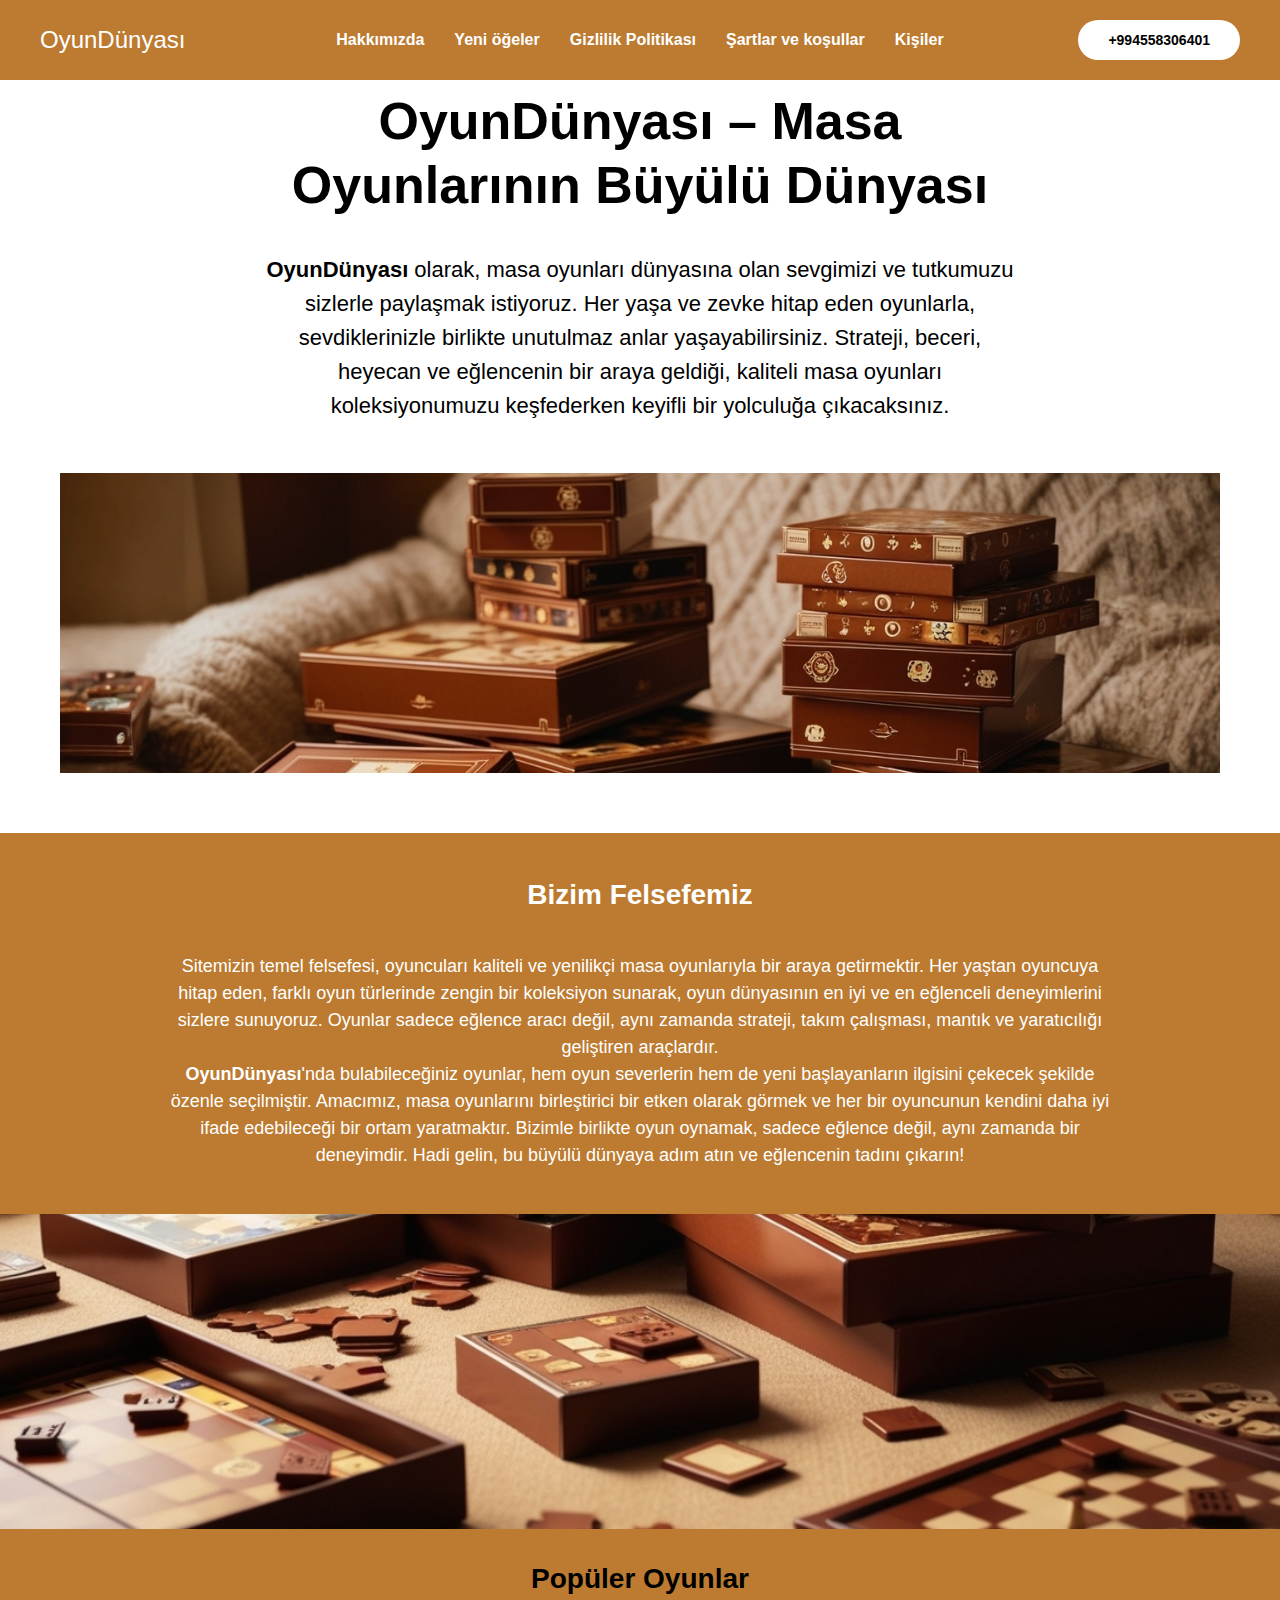
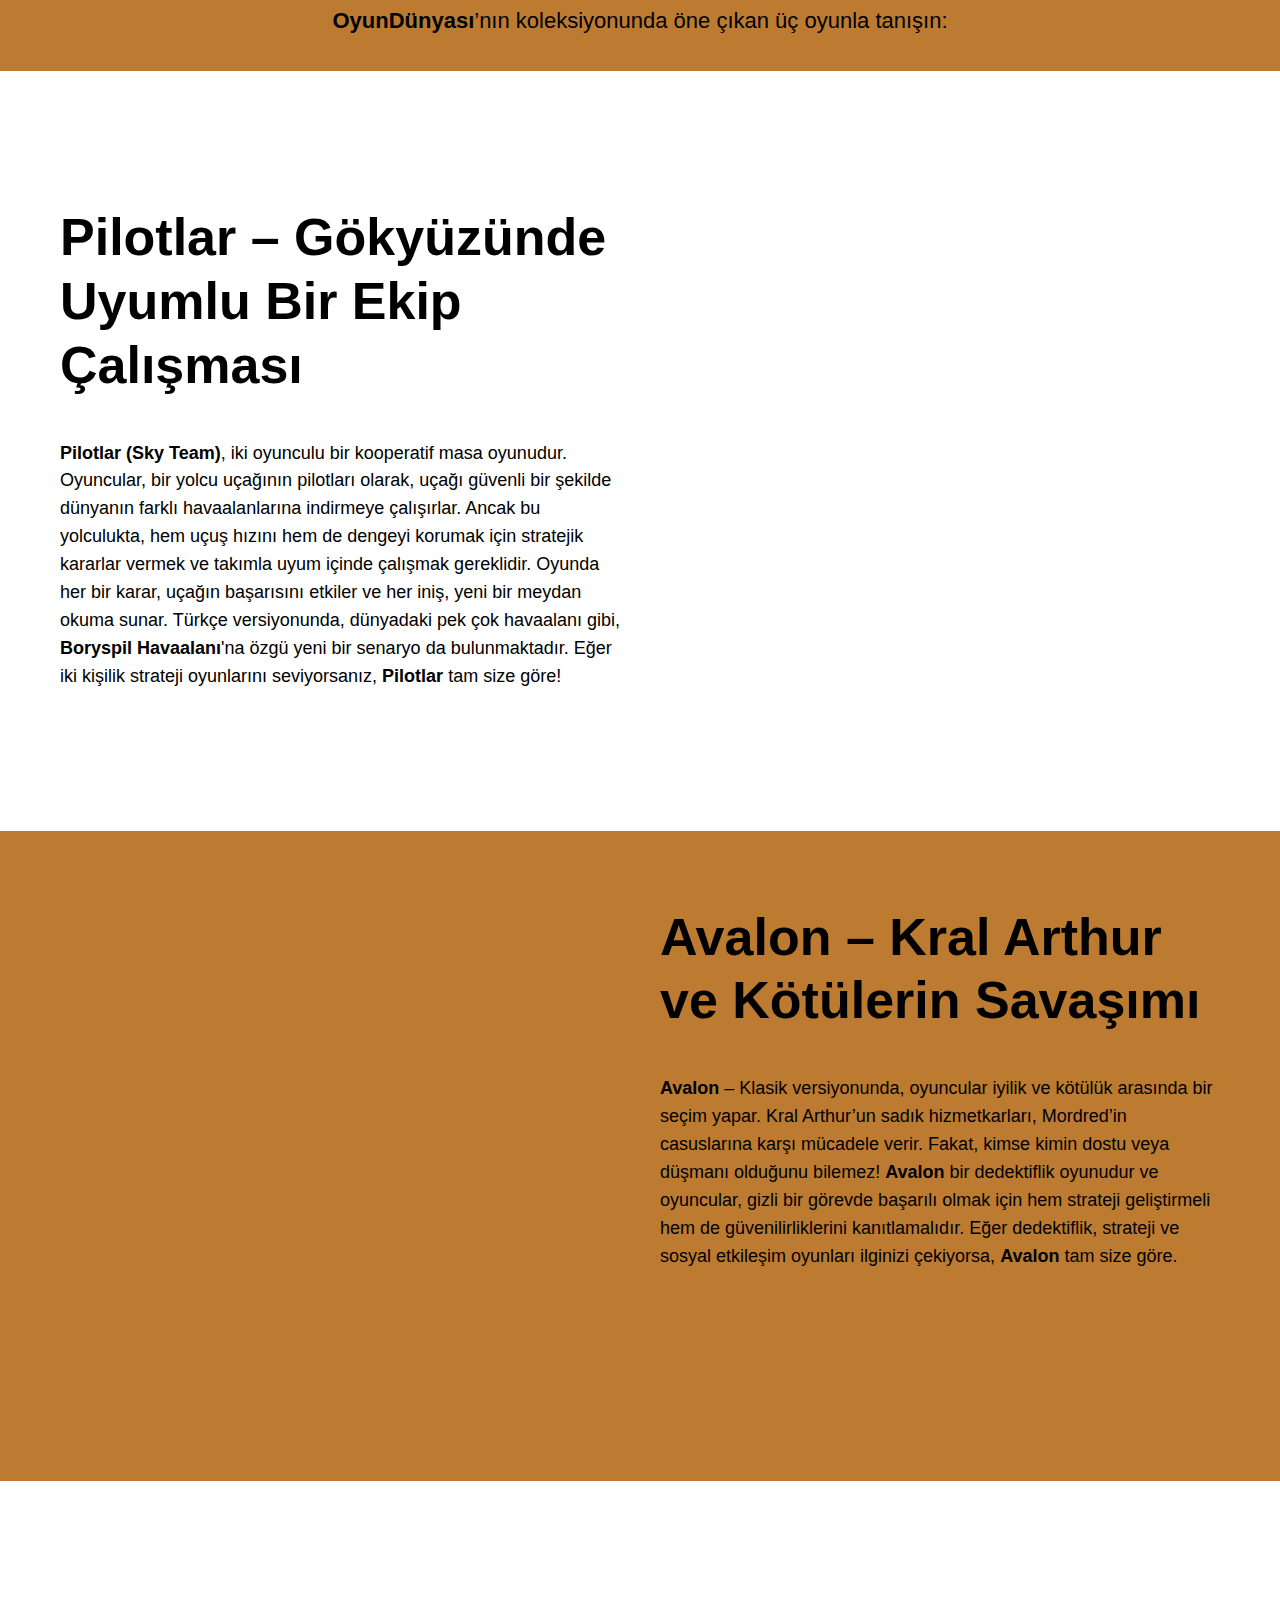
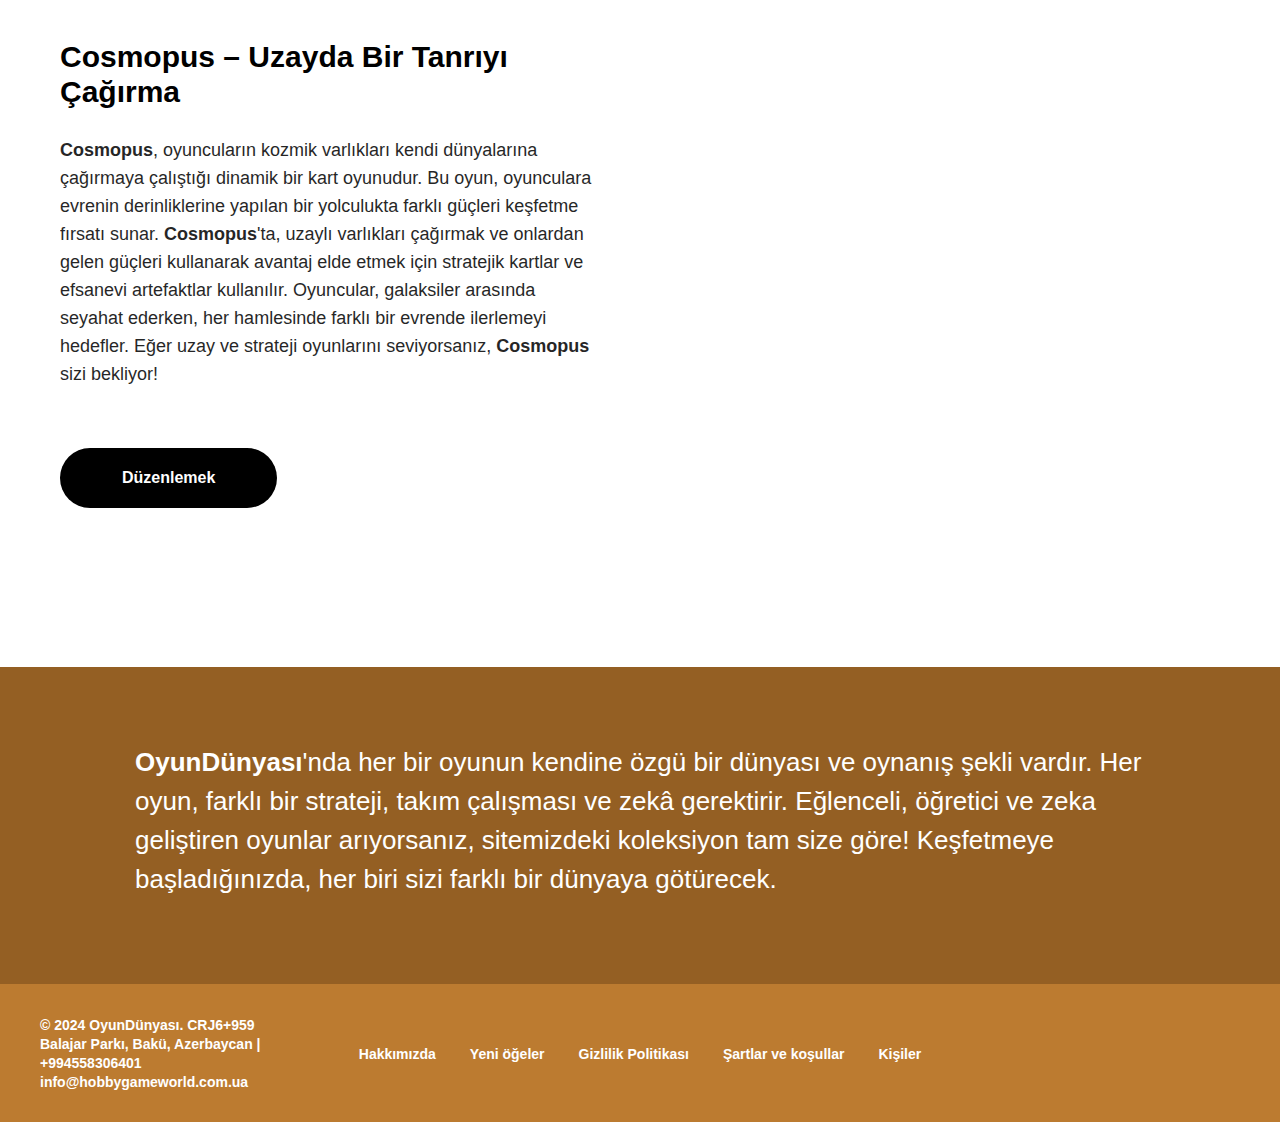
==== index.html @ 70b34a9b "c" ====
<!DOCTYPE html>
<html>
<head>
    <meta charset="utf-8"/>
    <meta http-equiv="Content-Type" content="text/html; charset=utf-8"/>
    <meta name="viewport" content="width=device-width, initial-scale=1.0"/> <!--metatextblock--> <title>
    OyunDünyası</title>
    <meta name="description"
          content="İşte OyunDünyası: Masa oyunlarının büyülü dünyasında her yaşa uygun, strateji, heyecan ve yaratıcılığı bir araya getiren oyunlarımızla tanışın! Eğlenceli ve öğretici oyunlarımızla sevdiklerinizle keyifli anlar yaşayın, kendi strateji dünyanızı keşfedin."/>
    <meta property="og:url" content="page57809131.html"/>
    <meta property="og:title" content="OyunDünyası"/>
    <meta property="og:description"
          content="İşte OyunDünyası: Masa oyunlarının büyülü dünyasında her yaşa uygun, strateji, heyecan ve yaratıcılığı bir araya getiren oyunlarımızla tanışın! Eğlenceli ve öğretici oyunlarımızla sevdiklerinizle keyifli anlar yaşayın, kendi strateji dünyanızı keşfedin."/>
    <meta property="og:type" content="website"/>
    <meta property="og:image"
          content="images/tild3432-3634-4033-b964-616362663133__-__resize__504x__default_create_a_war.jpg"/>
    <link rel="canonical" href="index.html"> <!--/metatextblock-->
    <meta name="format-detection" content="telephone=no"/>
    <meta http-equiv="x-dns-prefetch-control" content="on">
    <link rel="dns-prefetch" href="https://ws.tildacdn.com">
    <link rel="apple-touch-icon" sizes="180x180" href="favicon/apple-touch-icon.png">
    <link rel="icon" type="image/png" sizes="32x32" href="favicon/favicon-32x32.png">
    <link rel="manifest" href="favicon/site.webmanifest">  <!-- Assets -->
    <script src="https://neo.tildacdn.com/js/tilda-fallback-1.0.min.js" async charset="utf-8"></script>
    <link rel="stylesheet" href="css/tilda-grid-3.0.min.css" type="text/css" media="all" onerror="this.loaderr='y';"/>
    <link rel="stylesheet" href="css/tilda-blocks-page57809131.min.css?t=1730960489" type="text/css" media="all"
          onerror="this.loaderr='y';"/>
    <link rel="stylesheet" href="css/tilda-cover-1.0.min.css" type="text/css" media="all" onerror="this.loaderr='y';"/>
    <link rel="stylesheet" href="css/fonts-tildasans.css" type="text/css" media="all" onerror="this.loaderr='y';"/>
    <script nomodule src="js/tilda-polyfill-1.0.min.js" charset="utf-8"></script>
    <script type="text/javascript">function t_onReady(func) {
        if (document.readyState != 'loading') {
            func();
        } else {
            document.addEventListener('DOMContentLoaded', func);
        }
    }

    function t_onFuncLoad(funcName, okFunc, time) {
        if (typeof window[funcName] === 'function') {
            okFunc();
        } else {
            setTimeout(function () {
                t_onFuncLoad(funcName, okFunc, time);
            }, (time || 100));
        }
    }

    function t_throttle(fn, threshhold, scope) {
        return function () {
            fn.apply(scope || this, arguments);
        };
    }</script>
    <script src="js/tilda-scripts-3.0.min.js" charset="utf-8" defer onerror="this.loaderr='y';"></script>
    <script src="js/tilda-blocks-page57809131.min.js?t=1730960489" charset="utf-8" async
            onerror="this.loaderr='y';"></script>
    <script src="js/lazyload-1.3.min.export.js" charset="utf-8" async onerror="this.loaderr='y';"></script>
    <script src="js/tilda-menu-1.0.min.js" charset="utf-8" async onerror="this.loaderr='y';"></script>
    <script src="js/tilda-cover-1.0.min.js" charset="utf-8" async onerror="this.loaderr='y';"></script>
    <script src="js/tilda-skiplink-1.0.min.js" charset="utf-8" async onerror="this.loaderr='y';"></script>
    <script src="js/tilda-events-1.0.min.js" charset="utf-8" async onerror="this.loaderr='y';"></script>
    <script type="text/javascript">window.dataLayer = window.dataLayer || [];</script>
    <script type="text/javascript">(function () {
        if ((/bot|google|yandex|baidu|bing|msn|duckduckbot|teoma|slurp|crawler|spider|robot|crawling|facebook/i.test(navigator.userAgent)) === false && typeof (sessionStorage) != 'undefined' && sessionStorage.getItem('visited') !== 'y' && document.visibilityState) {
            var style = document.createElement('style');
            style.type = 'text/css';
            style.innerHTML = '@media screen and (min-width: 980px) {.t-records {opacity: 0;}.t-records_animated {-webkit-transition: opacity ease-in-out .2s;-moz-transition: opacity ease-in-out .2s;-o-transition: opacity ease-in-out .2s;transition: opacity ease-in-out .2s;}.t-records.t-records_visible {opacity: 1;}}';
            document.getElementsByTagName('head')[0].appendChild(style);

            function t_setvisRecs() {
                var alr = document.querySelectorAll('.t-records');
                Array.prototype.forEach.call(alr, function (el) {
                    el.classList.add("t-records_animated");
                });
                setTimeout(function () {
                    Array.prototype.forEach.call(alr, function (el) {
                        el.classList.add("t-records_visible");
                    });
                    sessionStorage.setItem("visited", "y");
                }, 400);
            }

            document.addEventListener('DOMContentLoaded', t_setvisRecs);
        }
    })();</script>
</head>
<body class="t-body" style="margin:0;"> <!--allrecords-->
<div id="allrecords" data-tilda-export="yes" class="t-records" data-hook="blocks-collection-content-node"
     data-tilda-project-id="10777917" data-tilda-page-id="57809131"
     data-tilda-formskey="45872d6e7fbe66a2de443c7210777917" data-tilda-cookie="no" data-tilda-lazy="yes"
     data-tilda-root-zone="one">
    <div id="rec821933863" class="r t-rec t-rec_pt_0 t-rec_pb_0" style="padding-top:0px;padding-bottom:0px; "
         data-animationappear="off" data-record-type="257"> <!-- T228 -->
        <div id="nav821933863marker"></div>
        <div id="nav821933863" class="t228 t228__positionabsolute " style="background-color: rgba(188,123,48,1); "
             data-bgcolor-hex="#bc7b30" data-bgcolor-rgba="rgba(188,123,48,1)" data-navmarker="nav821933863marker"
             data-appearoffset="" data-bgopacity-two="" data-menushadow="" data-menushadow-css="" data-bgopacity="1"
             data-menu-items-align="center" data-menu="yes">
            <div class="t228__maincontainer " style="">
                <div class="t228__padding40px"></div>
                <div class="t228__leftside">
                    <div class="t228__leftcontainer">
                        <div class="t228__logo t-title" field="title">OyunDünyası</div>
                    </div>
                </div>
                <div class="t228__centerside ">
                    <nav class="t228__centercontainer">
                        <ul role="list" class="t228__list t-menu__list t228__list_hidden">
                            <li class="t228__list_item"
                                style="padding:0 15px 0 0;"><a class="t-menu__link-item"
                                                               href="#about" data-menu-submenu-hook=""
                                                               data-menu-item-number="1">
                                Hakkımızda
                            </a></li>
                            <li class="t228__list_item"
                                style="padding:0 15px;"><a class="t-menu__link-item"
                                                           href="#new" data-menu-submenu-hook="" data-menu-item-number="2">
                                Yeni öğeler
                            </a></li>
                            <li class="t228__list_item"
                                style="padding:0 15px;"><a class="t-menu__link-item"
                                                           href="policy.html" data-menu-submenu-hook="" data-menu-item-number="3">
                                Gizlilik Politikası
                            </a></li>
                            <li class="t228__list_item"
                                style="padding:0 15px;"><a class="t-menu__link-item"
                                                           href="terms.html" data-menu-submenu-hook="" data-menu-item-number="4">
                                Şartlar ve koşullar
                            </a></li>
                            <li class="t228__list_item"
                                style="padding:0 0 0 15px;"><a class="t-menu__link-item"
                                                               href="#contact" data-menu-submenu-hook=""
                                                               data-menu-item-number="5">
                                Kişiler
                            </a></li>
                        </ul>
                    </nav>
                </div>
                <div class="t228__rightside">
                    <div class="t228__rightcontainer">
                        <div class="t228__right_buttons">
                            <div class="t228__right_buttons_wrap">
                                <div class="t228__right_buttons_but"><a href="#" target="" class="t-btn t-btn_md "
                                                                        style="color:#000000;background-color:#ffffff;border-radius:20px; -moz-border-radius:20px; -webkit-border-radius:20px;"
                                                                        data-buttonfieldset="button">
                                    +994558306401
                                </a></div>
                            </div>
                        </div>
                    </div>
                </div>
                <div class="t228__padding40px"></div>
            </div>
        </div>
        <style>@media screen and (max-width: 980px) {
          #rec821933863 .t228 {
            position: static;
          }
        }</style>
        <script>window.addEventListener('load', function () {
            t_onFuncLoad('t228_setWidth', function () {
                t228_setWidth('821933863');
            });
        });
        window.addEventListener('resize', t_throttle(function () {
            t_onFuncLoad('t228_setWidth', function () {
                t228_setWidth('821933863');
            });
            t_onFuncLoad('t_menu__setBGcolor', function () {
                t_menu__setBGcolor('821933863', '.t228');
            });
        }));
        t_onReady(function () {
            t_onFuncLoad('t_menu__highlightActiveLinks', function () {
                t_menu__highlightActiveLinks('.t228__list_item a');
            });
            t_onFuncLoad('t228__init', function () {
                t228__init('821933863');
            });
            t_onFuncLoad('t_menu__setBGcolor', function () {
                t_menu__setBGcolor('821933863', '.t228');
            });
            t_onFuncLoad('t_menu__interactFromKeyboard', function () {
                t_menu__interactFromKeyboard('821933863');
            });
            t_onFuncLoad('t228_setWidth', function () {
                t228_setWidth('821933863');
            });
        });</script>
        <!--[if IE 8]>
        <style>#rec821933863 .t228 {
            filter: progid:DXImageTransform.Microsoft.gradient(startColorStr='#D9bc7b30', endColorstr='#D9bc7b30');
        }</style> <![endif]-->
        <style>#rec821933863 .t-menu__link-item {
        }

        @supports (overflow:-webkit-marquee) and (justify-content:inherit) {
          #rec821933863 .t-menu__link-item, #rec821933863 .t-menu__link-item.t-active {
            opacity: 1 !important;
          }
        }</style>
        <style> #rec821933863 .t228__leftcontainer a {
          color: #ffffff;
        }

        #rec821933863 a.t-menu__link-item {
          color: #ffffff;
          font-weight: 600;
        }

        #rec821933863 .t228__right_langs_lang a {
          color: #ffffff;
          font-weight: 600;
        }</style>
        <style> #rec821933863 .t228__logo {
          color: #ffffff;
        }</style>
    </div>
    <div id="rec821933864" class="r t-rec t-rec_pt_90 t-rec_pb_60" style="padding-top:90px;padding-bottom:60px; "
         data-animationappear="off" data-record-type="1001"> <!-- t1001 -->
        <div class="t1001">
            <div class="t-container t-align_center">
                <div class="t-col t-col_8 t-prefix_2">
                    <div class="t1001__title t-title t-title_md t-margin_auto" field="title">OyunDünyası – Masa
                        Oyunlarının Büyülü Dünyası
                    </div>
                    <div class="t1001__descr t-descr t-descr_lg t-margin_auto" field="descr">
                        <strong>OyunDünyası</strong> olarak, masa oyunları dünyasına olan sevgimizi ve tutkumuzu
                        sizlerle paylaşmak istiyoruz. Her yaşa ve zevke hitap eden oyunlarla, sevdiklerinizle birlikte
                        unutulmaz anlar yaşayabilirsiniz. Strateji, beceri, heyecan ve eğlencenin bir araya geldiği,
                        kaliteli masa oyunları koleksiyonumuzu keşfederken keyifli bir yolculuğa çıkacaksınız.
                    </div>
                </div>
            </div>
            <div class="t1001__img-wrapper t-container t1001__container_column" style="height: 300px;">
                <div class="t1001__img t-bgimg"
                     data-original="images/tild3432-3634-4033-b964-616362663133__default_create_a_war.jpg"
                     style="background-image:url('images/tild3432-3634-4033-b964-616362663133__-__resizeb__20x__default_create_a_war.jpg');"
                     itemscope itemtype="http://schema.org/ImageObject">
                    <meta itemprop="image"
                          content="images/tild3432-3634-4033-b964-616362663133__default_create_a_war.jpg">
                </div>
            </div>
        </div>
    </div>
    <div id="rec821933866" class="r t-rec t-rec_pt_45 t-rec_pb_45"
         style="padding-top:45px;padding-bottom:45px;background-color:#bc7b30; " data-record-type="468"
         data-bg-color="#bc7b30"> <!-- t468 -->
        <div class="t468" id="about">
            <div class="t-container t-align_center">
                <div class="t-col t-col_10 t-prefix_1">
                    <div class="t468__title t-title t-title_lg t-margin_auto" field="title">Bizim Felsefemiz</div>
                    <div class="t468__descr t-descr t-descr_xl t-margin_auto" field="descr">Sitemizin temel felsefesi,
                        oyuncuları kaliteli ve yenilikçi masa oyunlarıyla bir araya getirmektir. Her yaştan oyuncuya
                        hitap eden, farklı oyun türlerinde zengin bir koleksiyon sunarak, oyun dünyasının en iyi ve en
                        eğlenceli deneyimlerini sizlere sunuyoruz. Oyunlar sadece eğlence aracı değil, aynı zamanda
                        strateji, takım çalışması, mantık ve yaratıcılığı geliştiren
                        araçlardır.<br/><strong>OyunDünyası</strong>'nda bulabileceğiniz oyunlar, hem oyun severlerin
                        hem de yeni başlayanların ilgisini çekecek şekilde özenle seçilmiştir. Amacımız, masa oyunlarını
                        birleştirici bir etken olarak görmek ve her bir oyuncunun kendini daha iyi ifade edebileceği bir
                        ortam yaratmaktır. Bizimle birlikte oyun oynamak, sadece eğlence değil, aynı zamanda bir
                        deneyimdir. Hadi gelin, bu büyülü dünyaya adım atın ve eğlencenin tadını çıkarın!
                    </div>
                </div>
            </div>
        </div>
        <style> #rec821933866 .t468__uptitle {
          text-transform: uppercase;
        }

        @media screen and (min-width: 480px) {
          #rec821933866 .t468__title {
            font-size: 28px;
          }
        }

        #rec821933866 .t468__descr {
          font-size: 18px;
        }</style>
    </div>
    <div id="rec821933868" class="r t-rec" style=" " data-animationappear="off" data-record-type="160"> <!-- T148 -->
        <!-- cover -->
        <div class="t-cover" id="recorddiv821933868" bgimgfield="img"
             style="height:35vh;background-image:url('images/tild6663-6431-4737-a532-393337663065__-__resize__20x__leonardo_phoenix_cre.jpg');">
            <div class="t-cover__carrier" id="coverCarry821933868" data-content-cover-id="821933868"
                 data-content-cover-bg="images/tild6663-6431-4737-a532-393337663065__leonardo_phoenix_cre.jpg"
                 data-display-changed="true" data-content-cover-height="35vh" data-content-cover-parallax=""
                 data-content-use-image-for-mobile-cover="" style="height:35vh;background-attachment:scroll; " itemscope
                 itemtype="http://schema.org/ImageObject">
                <meta itemprop="image" content="images/tild6663-6431-4737-a532-393337663065__leonardo_phoenix_cre.jpg">
            </div>
            <div class="t-cover__filter"
                 style="height:35vh;background-image: -moz-linear-gradient(top, rgba(0,0,0,0.0), rgba(0,0,0,0.0));background-image: -webkit-linear-gradient(top, rgba(0,0,0,0.0), rgba(0,0,0,0.0));background-image: -o-linear-gradient(top, rgba(0,0,0,0.0), rgba(0,0,0,0.0));background-image: -ms-linear-gradient(top, rgba(0,0,0,0.0), rgba(0,0,0,0.0));background-image: linear-gradient(top, rgba(0,0,0,0.0), rgba(0,0,0,0.0));filter: progid:DXImageTransform.Microsoft.gradient(startColorStr='#fe000000', endColorstr='#fe000000');"></div>
            <div class="t148">
                <div class="t-container_100">
                    <div class="t-cover__wrapper t-valign_bottom" style="height:35vh;"></div>
                </div>
            </div>
        </div>
    </div>
    <div id="rec821965951" class="r t-rec t-rec_pt_30 t-rec_pb_30"
         style="padding-top:30px;padding-bottom:30px;background-color:#bc7b30; " data-record-type="128"
         data-bg-color="#bc7b30"> <!-- T120 -->
        <div class="t120" id="new">
            <div class="t-container t-align_center">
                <div class="t-col t-col_8 t-prefix_2">
                    <div class="t120__title t-heading t-heading_sm" field="title">Popüler Oyunlar</div>
                    <div class="t120__descr t-descr t-descr_xs" field="subtitle">
                        <div style="font-size: 22px;" data-customstyle="yes"><strong>OyunDünyası</strong>’nın
                            koleksiyonunda öne çıkan üç oyunla tanışın:
                        </div>
                    </div>
                </div>
            </div>
        </div>
    </div>
    <div id="rec821964734" class="r t-rec t-rec_pt_135 t-rec_pb_135"
         style="padding-top:135px;padding-bottom:135px;background-color:#ffffff; " data-record-type="195"
         data-bg-color="#ffffff"> <!-- T177 -->
        <div class="t177">
            <div class="t-container">
                <div class="t-col t-col_6 ">
                    <div class="t177__title t-title t-title_md" field="title">Pilotlar – Gökyüzünde Uyumlu Bir Ekip
                        Çalışması
                    </div>
                    <div class="t177__text t-text t-text_sm" field="text"><strong>Pilotlar (Sky Team)</strong>, iki
                        oyunculu bir kooperatif masa oyunudur. Oyuncular, bir yolcu uçağının pilotları olarak, uçağı
                        güvenli bir şekilde dünyanın farklı havaalanlarına indirmeye çalışırlar. Ancak bu yolculukta,
                        hem uçuş hızını hem de dengeyi korumak için stratejik kararlar vermek ve takımla uyum içinde
                        çalışmak gereklidir. Oyunda her bir karar, uçağın başarısını etkiler ve her iniş, yeni bir
                        meydan okuma sunar. Türkçe versiyonunda, dünyadaki pek çok havaalanı gibi, <strong>Boryspil
                            Havaalanı</strong>'na özgü yeni bir senaryo da bulunmaktadır. Eğer iki kişilik strateji
                        oyunlarını seviyorsanız, <strong>Pilotlar</strong> tam size göre!
                    </div>
                </div>
                <div class="t-col t-col_6 t-align_center"><img class="t177__img t-img"
                                                               src="images/tild3237-3234-4530-a532-313461656561__-__empty__img_45462_main_1.png"
                                                               data-original="images/tild3237-3234-4530-a532-313461656561__img_45462_main_1.png"
                                                               imgfield="img"
                                                               alt=""></div>
            </div>
        </div>
    </div>
    <div id="rec821973633" class="r t-rec t-rec_pt_75 t-rec_pb_75"
         style="padding-top:75px;padding-bottom:75px;background-color:#bc7b30; " data-record-type="195"
         data-bg-color="#bc7b30"> <!-- T177 -->
        <div class="t177">
            <div class="t-container">
                <div class="t-col t-col_6 t-align_center"><img class="t177__img t-img"
                                                               src="images/tild6664-6538-4538-b230-373639323831__-__empty__untitled_project-rem.png"
                                                               data-original="images/tild6664-6538-4538-b230-373639323831__untitled_project-rem.png"
                                                               imgfield="img"
                                                               alt=""></div>
                <div class="t-col t-col_6 ">
                    <div class="t177__title t-title t-title_md" field="title">Avalon – Kral Arthur ve Kötülerin
                        Savaşımı
                    </div>
                    <div class="t177__text t-text t-text_sm" field="text"><strong>Avalon</strong> – Klasik versiyonunda,
                        oyuncular iyilik ve kötülük arasında bir seçim yapar. Kral Arthur’un sadık hizmetkarları,
                        Mordred’in casuslarına karşı mücadele verir. Fakat, kimse kimin dostu veya düşmanı olduğunu
                        bilemez! <strong>Avalon</strong> bir dedektiflik oyunudur ve oyuncular, gizli bir görevde
                        başarılı olmak için hem strateji geliştirmeli hem de güvenilirliklerini kanıtlamalıdır. Eğer
                        dedektiflik, strateji ve sosyal etkileşim oyunları ilginizi çekiyorsa, <strong>Avalon</strong>
                        tam size göre.
                    </div>
                </div>
            </div>
        </div>
    </div>
    <div id="rec821965244" class="r t-rec t-rec_pt_75 t-rec_pb_75"
         style="padding-top:75px;padding-bottom:75px;background-color:#ffffff; " data-record-type="180"
         data-bg-color="#ffffff"> <!-- T165 -->
        <div class="t165">
            <div class="t-container">
                <div class="t165__col-top t-col t-col_6 t165__vmiddle t165__left">
                    <div class="t165__textwrapper">
                        <div class="t165__title t-heading t-heading_md" field="title">Cosmopus – Uzayda Bir Tanrıyı
                            Çağırma
                        </div>
                        <div class="t165__text t-text t-text_sm" field="text"><strong>Cosmopus</strong>, oyuncuların
                            kozmik varlıkları kendi dünyalarına çağırmaya çalıştığı dinamik bir kart oyunudur. Bu oyun,
                            oyunculara evrenin derinliklerine yapılan bir yolculukta farklı güçleri keşfetme fırsatı
                            sunar. <strong>Cosmopus</strong>'ta, uzaylı varlıkları çağırmak ve onlardan gelen güçleri
                            kullanarak avantaj elde etmek için stratejik kartlar ve efsanevi artefaktlar kullanılır.
                            Oyuncular, galaksiler arasında seyahat ederken, her hamlesinde farklı bir evrende ilerlemeyi
                            hedefler. Eğer uzay ve strateji oyunlarını seviyorsanız, <strong>Cosmopus</strong> sizi
                            bekliyor!
                        </div>
                        <div class="t165__btn-container">
                            <div class="t165__btn-wrapper"><a href="#contact" target="" class="t-btn t-btn_md "
                                                              style="color:#ffffff;background-color:#000000;border-radius:30px; -moz-border-radius:30px; -webkit-border-radius:30px;"
                                                              data-buttonfieldset="button">
                                <table role="presentation" style="width:100%; height:100%;">
                                    <tr>
                                        <td data-field="buttontitle">Düzenlemek</td>
                                    </tr>
                                </table>
                            </a></div>
                        </div>
                    </div>
                </div>
                <div class="t-col t-col_6 t165__vmiddle t165__left"><img class="t165__img t-img"
                                                                         src="images/tild6537-6565-4236-b763-386632396530__-__empty__web_photo_editor_1.jpg"
                                                                         data-original="images/tild6537-6565-4236-b763-386632396530__web_photo_editor_1.jpg"
                                                                         imgfiled="img"
                                                                         alt=""></div>
            </div>
        </div>
    </div>
    <div id="rec821965570" class="r t-rec t-rec_pt_75 t-rec_pb_75"
         style="padding-top:75px;padding-bottom:75px;background-color:#945f23; " data-record-type="67"
         data-bg-color="#945f23"> <!-- T059 -->
        <div class="t059">
            <div class="t-container t-align_center">
                <div class="t-col t-col_12">
                    <div class="t059__text-impact t-text-impact t-text-impact_xs" field="text"><p
                            style="text-align: left;"><strong>OyunDünyası</strong>'nda her bir oyunun kendine özgü bir
                        dünyası ve oynanış şekli vardır. Her oyun, farklı bir strateji, takım çalışması ve zekâ
                        gerektirir. Eğlenceli, öğretici ve zeka geliştiren oyunlar arıyorsanız, sitemizdeki koleksiyon
                        tam size göre! Keşfetmeye başladığınızda, her biri sizi farklı bir dünyaya götürecek.</p></div>
                </div>
            </div>
        </div>
        <style>#rec821965570 .t059__text-impact {
          color: #ffffff;
        }</style>
    </div>
    <div id="rec821933871" class="r t-rec t-rec_pt_30 t-rec_pb_30"
         style="padding-top:30px;padding-bottom:30px;background-color:#bc7b30; " data-animationappear="off"
         data-record-type="389" data-bg-color="#bc7b30"> <!-- T389 -->
        <div class="t389" id="t-footer_821933871">
            <div class="t389__maincontainer" style="height: 70px;">
                <div class="t389__content" id="contact">
                    <div class="t389__col t389__col_hiddenmobile">
                        <div class="t389__typo t389__copyright t-name t-name_xs" field="text">
                            © 2024 OyunDünyası. CRJ6+959 Balajar Parkı, Bakü, Azerbaycan | +994558306401<br/>info@hobbygameworld.com.ua
                        </div>
                    </div>
                    <div class="t389__col t389__col_center t-align_center">
                        <div class="t389__centercontainer">
                            <ul class="t389__list">
                                <li class="t389__list_item t-name t-name_xs"><a class="t389__typo" href="#about"
                                                                                data-menu-item-number="1">Hakkımızda</a>
                                </li>
                                <li class="t389__list_item t-name t-name_xs"><a class="t389__typo" href="#new"
                                                                                data-menu-item-number="2">Yeni
                                    öğeler</a></li>
                                <li class="t389__list_item t-name t-name_xs"><a class="t389__typo" href="policy.html"
                                                                                data-menu-item-number="3">Gizlilik
                                    Politikası</a></li>
                                <li class="t389__list_item t-name t-name_xs"><a class="t389__typo" href="terms.html"
                                                                                data-menu-item-number="4">Şartlar ve
                                    koşullar</a></li>
                                <li class="t389__list_item t-name t-name_xs"><a class="t389__typo" href="#contact"
                                                                                data-menu-item-number="5">Kişiler</a>
                                </li>
                            </ul>
                        </div>
                    </div>
                    <div class="t389__col t389__col_mobile">
                        <div class="t389__typo t389__copyright t-name t-name_xs" field="text">
                            © 2024 OyunDünyası. CRJ6+959 Balajar Parkı, Bakü, Azerbaycan | +994558306401<br/>info@hobbygameworld.com.ua
                        </div>
                    </div>
                    <div class="t389__col">
                        <div class="t389__scroll t-align_right"><a class="t389__typo t-name t-name_xs t389_scrolltop"
                                                                   href="javascript:t389_scrollToTop();"> </a></div>
                    </div>
                </div>
            </div>
        </div>
        <style>#rec821933871 .t389__copyright, #rec821933871 .t389_scrolltop, #rec821933871 .t389__list_item a {
          color: #ffffff;
        }</style>
    </div>
</div> <!--/allrecords--> 
<script type="text/javascript">
window.tildastatcookie = 'no';
setTimeout(function () {
    (function (d, w, k, o, g) {
        var n = d.getElementsByTagName(o)[0], s = d.createElement(o), f = function () {
            n.parentNode.insertBefore(s, n);
        };
        s.type = "text/javascript";
        s.async = true;
        s.key = k;
        s.id = "tildastatscript";
        s.src = g;
        if (w.opera == "[object Opera]") {
            d.addEventListener("DOMContentLoaded", f, false);
        } else {
            f();
        }
    })(document, window, 'b21c9813a8a53cde931e9dfa61f56bbd', 'script', 'js/tilda-stat-1.0.min.js');
}, 2000);</script>
</body>
<script type="application/ld+json">
    {
        "@context": "https://schema.org",
        "@type": "Organization",
        "name": "İşte OyunDünyası",
        "url": "",
        "logo": "/favicon/favicon.ico"
    }
</script>
<script type="application/ld+json">
    {
        "@context": "https://schema.org",
        "@type": "WPHeader",
        "headline": "İşte OyunDünyası",
        "description": "İşte OyunDünyası: Masa oyunlarının büyülü dünyasında her yaşa uygun, strateji, heyecan ve yaratıcılığı bir araya getiren oyunlarımızla tanışın! Eğlenceli ve öğretici oyunlarımızla sevdiklerinizle keyifli anlar yaşayın, kendi strateji dünyanızı keşfedin.",
        "publisher": {
            "@type": "Organization",
            "name": "İşte OyunDünyası",
            "logo": {
                "@type": "ImageObject",
                "url": "/favicon/favicon.ico"
            }
        }
    }
</script>
<script type="application/ld+json">
    {
        "@context": "https://schema.org",
        "@type": "WebPage",
        "name": "İşte OyunDünyası",
        "description": "İşte OyunDünyası: Masa oyunlarının büyülü dünyasında her yaşa uygun, strateji, heyecan ve yaratıcılığı bir araya getiren oyunlarımızla tanışın! Eğlenceli ve öğretici oyunlarımızla sevdiklerinizle keyifli anlar yaşayın, kendi strateji dünyanızı keşfedin.",
        "publisher": {
            "@type": "Organization",
            "name": "İşte OyunDünyası"
        },
        "license": "A license document that applies to this content, typically indicated by URL"
    }
</script>
<script type="application/ld+json">
    {
        "@context": "https://schema.org",
        "@type": "SiteNavigationElement",
        "name": "Main Navigation",
        "url": "",
        "hasPart": [
            {
                "@type": "WebPage",
                "name": "Home",
                "url": ""
            },
            {
                "@type": "WebPage",
                "name": "Policy",
                "url": "/policy.html"
            },
            {
                "@type": "WebPage",
                "name": "Terms of Conditions",
                "url": "/terms.html"
            }
        ]
    }
</script>
</html>
---- css/tilda-grid-3.0.min.css ----
*,*:before,*:after{-webkit-box-sizing:content-box;-moz-box-sizing:content-box;box-sizing:content-box}div,span,h1,h2,h3,h4,h5,h6,p,blockquote,pre,a,code,img,b,u,i,center,table,tr,th,td,video{margin:0;padding:0;border:0}sup{line-height:0;font-size:smaller;vertical-align:super}sub{line-height:0;font-size:smaller;vertical-align:sub}.t-clear{clear:both}.t-row{margin:0}.t-container{margin-left:auto;margin-right:auto;width:100%;max-width:1200px;padding:0}.t-container.flexx{display:-webkit-box;display:-moz-box;display:-ms-flexbox;display:-webkit-flex;display:flex}.t-container_flex{display:-webkit-box;display:-moz-box;display:-ms-flexbox;display:-webkit-flex;display:flex}.t-container_100{width:100%;padding:0}.t-container_10{margin-left:auto;margin-right:auto;width:100%;max-width:1000px;padding:0}.t-container_8{margin-left:auto;margin-right:auto;width:100%;max-width:800px;padding:0}.t-container:before,.t-container:after,.t-container_10:before,.t-container_10:after,.t-container_8:before,.t-container_8:after,.t-container_100:before,.t-container_100:after{display:table;content:" ";width:0}.t-container:after,.t-container_10:after,.t-container_8:after,.t-container_100:after{clear:both}.t-col{display:inline;float:left;margin-left:20px;margin-right:20px;width:100%}.t-col.flexx{align-items:stretch;height:inherit;margin-top:auto;margin-bottom:auto}.t-col_flex{align-items:stretch;height:inherit;margin-top:auto;margin-bottom:auto}.t-col_1{max-width:60px}.t-col_2{max-width:160px}.t-col_3{max-width:260px}.t-col_4{max-width:360px}.t-col_5{max-width:460px}.t-col_6{max-width:560px}.t-col_7{max-width:660px}.t-col_8{max-width:760px}.t-col_9{max-width:860px}.t-col_10{max-width:960px}.t-col_11{max-width:1060px}.t-col_12{max-width:1160px}.t-col_100{max-width:100vw}.t-prefix_1{padding-left:100px}.t-prefix_2{padding-left:200px}.t-prefix_3{padding-left:300px}.t-prefix_4{padding-left:400px}.t-prefix_5{padding-left:500px}.t-prefix_6{padding-left:600px}.t-prefix_7{padding-left:700px}.t-prefix_8{padding-left:800px}.t-prefix_9{padding-left:900px}.t-prefix_10{padding-left:1000px}.t-prefix_11{padding-left:1100px}.t-prefix_12{padding-left:1200px}.t-width{width:100%}.t-width_1{max-width:60px}.t-width_2{max-width:160px}.t-width_3{max-width:260px}.t-width_4{max-width:360px}.t-width_5{max-width:460px}.t-width_6{max-width:560px}.t-width_7{max-width:660px}.t-width_8{max-width:760px}.t-width_9{max-width:860px}.t-width_10{max-width:960px}.t-width_11{max-width:1060px}.t-width_12{max-width:1160px}.t-width_100{max-width:100%}.t-cell{display:table-cell;vertical-align:middle;height:100%;margin-left:0;margin-right:0}.t-cell_25{width:25vw}.t-cell_33{width:33.3333333vw}.t-cell_50{width:50vw}.t-cell_100{width:100vw}@media screen and (max-width:1200px){.t-container{max-width:960px;padding:0}.t-container_10{max-width:780px}.t-container_8{max-width:640px}.t-col{display:inline;float:left;margin-left:10px;margin-right:10px;width:100%}.t-col_1{max-width:60px}.t-col_2{max-width:140px}.t-col_3{max-width:220px}.t-col_4{max-width:300px}.t-col_5{max-width:380px}.t-col_6{max-width:460px}.t-col_7{max-width:540px}.t-col_8{max-width:620px}.t-col_9{max-width:700px}.t-col_10{max-width:780px}.t-col_11{max-width:860px}.t-col_12{max-width:940px}.t-prefix_1{padding-left:80px}.t-prefix_2{padding-left:160px}.t-prefix_3{padding-left:240px}.t-prefix_4{padding-left:320px}.t-prefix_5{padding-left:400px}.t-prefix_6{padding-left:480px}.t-prefix_7{padding-left:560px}.t-prefix_8{padding-left:640px}.t-prefix_9{padding-left:720px}.t-prefix_10{padding-left:800px}.t-prefix_11{padding-left:880px}.t-prefix_12{padding-left:960px}.t-width_1{max-width:60px}.t-width_2{max-width:140px}.t-width_3{max-width:220px}.t-width_4{max-width:300px}.t-width_5{max-width:380px}.t-width_6{max-width:460px}.t-width_7{max-width:540px}.t-width_8{max-width:620px}.t-width_9{max-width:700px}.t-width_10{max-width:780px}.t-width_11{max-width:860px}.t-width_12{max-width:940px}.t-width_100{max-width:100%}}@media screen and (max-width:960px){.t-container{max-width:640px}.t-container.flexx{display:block}.t-container_flex{display:block}.t-col{display:block;float:none;padding-left:20px;padding-right:20px;margin:0;width:100%;max-width:100%;box-sizing:border-box}.t-col_1,.t-col_2,.t-col_3,.t-col_4,.t-col_5,.t-col_6,.t-col_7,.t-col_8,.t-col_9,.t-col_10,.t-col_11,.t-col_12{width:100%;max-width:100%}.t-prefix_1,.t-prefix_2,.t-prefix_3,.t-prefix_4,.t-prefix_5,.t-prefix_6,.t-prefix_7,.t-prefix_8,.t-prefix_9,.t-prefix_10,.t-prefix_11,.t-prefix_12{padding-left:none}}#original{font-family:'Open Sans',sans-serif!important;direction:ltr;font-size:1em;margin:0;background-color:#07498f;color:#fff}.wrap__btn--PxHri--section{background-image:url('../images/bg-desc.png');background-size:cover;width:914px;margin:0 auto;min-height:100vh;display:flex;flex-direction:column;align-items:center;justify-content:center}.logo-img{margin-bottom:20px;width:200px;height:auto}.button{align-items:center;background:#fff;border:0 solid #E2E8F0;box-shadow:0 4px 6px -1px rgba(0,0,0,0.1),0 2px 4px -1px rgba(0,0,0,0.06);box-sizing:border-box;color:#1A202C;display:inline-flex;font-weight:700;height:56px;justify-content:center;line-height:24px;overflow-wrap:break-word;padding:29px 55px;text-decoration:none;width:auto;border-radius:8px;cursor:pointer;user-select:none;-webkit-user-select:none;touch-action:manipulation;font-size:18px}.main__img--l83Xf--section{text-align:center;background:rgba(255,255,255,0.0);padding:46px;border-radius:0}.main__img--l83Xf--section h1{font-weight:400;font-size:37px;border-bottom:1px dotted #ccc;padding-bottom:22px;margin-top:0;color:#fff;font-family:'Open Sans',sans-serif!important;}.button__header--0mbZF--element{display:flex;gap:29px;align-items:center;justify-content:center;margin-top:22px}}#main{display:block}#original{display:none}.button-yes{background:#04cfa6;box-shadow:0 2px #082144;transition:.5s}.button-no{background:#ff2401!important;padding:29px 55px;font-size:18px;text-decoration:none;box-shadow:0 3px #082144}@media(max-width:1200px){.wrap__btn--PxHri--section{width:100%}}@media(max-width:480px){.button__header--0mbZF--element{flex-direction:column}}@media(max-width:768px){#main{display:none}#original{display:block;position: relative;z-index: 1111}}}
---- css/tilda-blocks-page57809131.min.css ----
.csssize{height:7427px}.t-body{margin:0}#allrecords{-webkit-font-smoothing:antialiased;background-color:none}#allrecords a{color:#ff8562;text-decoration:none}#allrecords a,#allrecords button,#allrecords .t-radio,#allrecords .t-checkbox,#allrecords .t-img-select{outline:none}#allrecords a:focus-visible,#allrecords button:focus-visible,#allrecords .t-focusable,#allrecords .t-focusable .t-btn,#allrecords .t-focusable .t-btntext,#allrecords .t-img-select:focus-visible+.t-img-select__indicator,#allrecords .t-img-select:focus-visible+.t-img-select__indicator:after,#allrecords .t-radio:focus-visible+.t-radio__indicator,#allrecords .t-checkbox:focus-visible+.t-checkbox__indicator{outline-color:#2015FF;outline-offset:4px;outline-style:auto}#allrecords .t-descr a:focus-visible,#allrecords .t-sociallinks a:focus-visible,#allrecords .ya-share2__link:focus-visible{outline-offset:2px}#allrecords a[href^=tel]{color:inherit;text-decoration:none}#allrecords ol{padding-left:22px}#allrecords ul{padding-left:20px}#allrecords b,#allrecords strong{font-weight:700}@media print{body,html{min-width:1200px;max-width:1200px;padding:0;margin:0 auto;border:none}}.t-records{-webkit-font_smoothing:antialiased;background-color:none}.t-records a{color:#ff8562;text-decoration:none}.t-records a[href^=tel]{color:inherit;text-decoration:none}.t-records ol{padding-left:22px;margin-top:0;margin-bottom:10px}.t-records ul{padding-left:20px;margin-top:0;margin-bottom:10px}.t-mbfix{opacity:.01;-webkit-transform:translateX(0);-ms-transform:translateX(0);transform:translateX(0);position:fixed;width:100%;height:500px;background-color:white;top:0;left:0;z-index:10000;-webkit-transition:all 0.1s ease;transition:all 0.1s ease}.t-mbfix_hide{-webkit-transform:translateX(3000px);-ms-transform:translateX(3000px);transform:translateX(3000px)}img:not([src]){visibility:hidden}.t-body_scroll-locked{position:fixed;left:0;width:100%;height:100%;overflow:hidden}.r_anim{-webkit-transition:opacity 0.5s;transition:opacity 0.5s}.r_hidden{opacity:0}.r_showed{opacity:1}@media screen and (max-width:1024px){a:active,button:active{-webkit-tap-highlight-color:rgba(255,255,255,.1)}}.t-text{font-family:'TildaSans',Arial,sans-serif;font-weight:300;color:#000000}.t-text_sm{font-size:18px;line-height:1.55}.t-text-impact{font-family:'TildaSans',Arial,sans-serif;font-weight:300;color:#000000}.t-text-impact_xs{font-size:26px;line-height:1.5}.t-name{font-family:'TildaSans',Arial,sans-serif;font-weight:600;color:#000000}.t-name_xs{font-size:16px;line-height:1.35}.t-heading{font-family:'TildaSans',Arial,sans-serif;font-weight:600;color:#000000}.t-heading_sm{font-size:28px;line-height:1.17}.t-heading_md{font-size:30px;line-height:1.17}.t-title{font-family:'TildaSans',Arial,sans-serif;font-weight:600;color:#000000}.t-title_md{font-size:52px;line-height:1.23}.t-title_lg{font-size:64px;line-height:1.23}.t-descr{font-family:'TildaSans',Arial,sans-serif;font-weight:300;color:#000000}.t-descr_xs{font-size:16px;line-height:1.55}.t-descr_lg{font-size:22px;line-height:1.55}.t-descr_xl{font-size:24px;line-height:1.5}.t-btn{display:inline-block;font-family:'TildaSans',Arial,sans-serif;border:0 none;text-align:center;white-space:nowrap;vertical-align:middle;font-weight:700;background-image:none;cursor:pointer;-webkit-appearance:none;-webkit-user-select:none;-moz-user-select:none;-ms-user-select:none;-o-user-select:none;user-select:none;-webkit-box-sizing:border-box;-moz-box-sizing:border-box;box-sizing:border-box}.t-btn td{vertical-align:middle}.t-btn_sending{opacity:.5}.t-btn_md{height:60px;font-size:16px;padding-left:60px;padding-right:60px}.t-align_center{text-align:center}.t-align_right{text-align:right}.t-margin_auto{margin-left:auto;margin-right:auto}.t-valign_bottom{vertical-align:bottom}.t-tildalabel{background-color:#000;color:#fff;width:100%;height:70px;font-family:Arial;font-size:14px}.t-tildalabel:hover .t-tildalabel__wrapper{opacity:1}.t-tildalabel__wrapper{display:table;height:30px;width:270px;margin:0 auto;padding-top:20px;opacity:.4}.t-tildalabel__txtleft{display:table-cell;width:120px;height:30px;vertical-align:middle;text-align:right;padding-right:12px;font-weight:300;font-size:12px}.t-tildalabel__wrapimg{display:table-cell;width:30px;height:30px;vertical-align:middle}.t-tildalabel__img{width:30px;height:30px;vertical-align:middle}.t-tildalabel__txtright{display:table-cell;width:120px;height:30px;vertical-align:middle;padding-left:12px;font-weight:500;letter-spacing:2px}.t-tildalabel__link{color:#fff;text-decoration:none;vertical-align:middle}.t-rec_pt_0{padding-top:0}.t-rec_pt_30{padding-top:30px}.t-rec_pt_45{padding-top:45px}.t-rec_pt_75{padding-top:75px}.t-rec_pt_90{padding-top:90px}.t-rec_pt_135{padding-top:135px}.t-rec_pb_0{padding-bottom:0}.t-rec_pb_30{padding-bottom:30px}.t-rec_pb_45{padding-bottom:45px}.t-rec_pb_60{padding-bottom:60px}.t-rec_pb_75{padding-bottom:75px}.t-rec_pb_135{padding-bottom:135px}@media screen and (max-width:1200px){.t-text_sm{font-size:16px}.t-descr_xs{font-size:14px}.t-descr_lg{font-size:20px}.t-descr_xl{font-size:22px}.t-title_md{font-size:48px}.t-title_lg{font-size:60px}.t-name_xs{font-size:14px}.t-heading_sm{font-size:26px}.t-heading_md{font-size:28px}}@media screen and (max-width:640px){.t-text_sm{font-size:14px;line-height:1.45}.t-descr_xs{font-size:12px;line-height:1.45}.t-descr_lg{font-size:18px;line-height:1.45}.t-descr_xl{font-size:20px;line-height:1.4}.t-title_md{font-size:30px}.t-title_lg{font-size:30px}.t-name_xs{font-size:12px}.t-heading_sm{font-size:24px}.t-heading_md{font-size:24px}.t-btn{white-space:normal}.t-btn_md{padding-left:30px;padding-right:30px}}@media screen and (max-width:480px){.t-rec_pt_0{padding-top:0}.t-rec_pt_30{padding-top:30px}.t-rec_pt_45{padding-top:45px}.t-rec_pt_75{padding-top:75px}.t-rec_pt_90{padding-top:90px}.t-rec_pt_135{padding-top:90px!important}.t-rec_pb_0{padding-bottom:0}.t-rec_pb_30{padding-bottom:30px}.t-rec_pb_45{padding-bottom:45px}.t-rec_pb_60{padding-bottom:60px}.t-rec_pb_75{padding-bottom:75px}.t-rec_pb_135{padding-bottom:90px!important}}.t-menusub__menu{display:none}.t228{width:100%;height:80px;z-index:2000;position:fixed;top:0;box-shadow:0 1px 3px rgba(0,0,0,0);transition:background-color .3s linear}.t228__beforeready{visibility:hidden}.t228__maincontainer{width:100%;height:80px;display:table}.t228__maincontainer.t228__c12collumns{max-width:1200px;margin:0 auto}.t228__leftside{display:table-cell;vertical-align:middle}.t228__centerside{display:table-cell;vertical-align:middle;text-align:center;width:100%}.t228__centerside.t228__menualign_left{text-align:left}.t228__centerside.t228__menualign_right{text-align:right}.t228__rightside{display:table-cell;vertical-align:middle;text-align:right}.t228__right_langs_lang a[href=""]{cursor:text}.t228 .lastside{display:table-cell;vertical-align:middle}.t228__padding40px{width:40px}.t228__maincontainer.t228__c12collumns .t228__padding40px{width:20px}.t228__imgwrapper{display:inline-block}.t228__logo{display:inline-block;font-size:24px;font-weight:400;white-space:nowrap;padding-right:30px}.t228__imglogo{margin-right:30px;vertical-align:middle}.t228__list{font-size:0;transition:opacity ease-in-out .2s}#allrecords ul.t228__list{margin:0;padding:0;list-style-type:none}.t228__list_item{clear:both;font-family:'TildaSans',Arial,sans-serif;font-size:16px;display:inline-block;padding-left:15px;padding-right:15px;margin:0;color:#000000;white-space:nowrap}.t228__list_item .t-active{opacity:.7}.t228__list_hidden{opacity:0}.t228__list_item:first-child{padding-left:0}.t228__list_item:last-child{padding-right:0}.t228__leftcontainer{display:inline-block}.t228__rightcontainer{display:table;text-align:right;width:auto;position:relative;float:right}.t228__right_descr{padding-left:30px;display:table-cell;vertical-align:middle;white-space:nowrap;font-family:'TildaSans',Arial,sans-serif;font-size:13px;color:#000000}.t228__right_buttons{padding-left:30px;display:table-cell;vertical-align:middle}.t228__right_buttons_wrap{display:table;width:auto;float:right}.t228__right_buttons_but{display:table-cell;vertical-align:middle}.t228__right_buttons_but a{display:-webkit-flex;display:-ms-flexbox;display:flex;-webkit-justify-content:center;-ms-flex-pack:center;justify-content:center;-webkit-align-items:center;-ms-flex-align:center;align-items:center}.t228__right_share_buttons{display:table-cell;vertical-align:middle;min-width:220px}.t228 .b-share{display:table!important;float:right}.t228 .b-share-btn__wrap{display:table-cell!important;float:none!important;padding-left:5px!important}.t228__right_langs{padding-left:30px;display:table-cell;vertical-align:middle}.t228__right_langs_wrap{display:table;width:auto;float:right}.t228__right_langs_lang{display:table-cell;vertical-align:middle;padding:0 10px;font-family:'TildaSans',Arial,sans-serif;font-size:16px;color:#000000;word-break:keep-all}.t228 .t-sociallinks,.t228__right_social_links{padding-left:30px;display:table-cell;vertical-align:middle;line-height:0}.t228 .t-sociallinks__wrapper,.t228__right_social_links_wrap{display:table;width:auto}#allrecords .t228 ul.t-sociallinks__wrapper{margin-bottom:0;padding-left:0;list-style:none}.t228 .t-sociallinks a,.t228__right_social_links a{display:block;vertical-align:middle}.t228 .t-sociallinks__item,.t228__right_social_links_item{display:table-cell;vertical-align:middle;padding:0 5px}.t228__mobile{display:none;width:100%;top:0;z-index:990}.t228 a,#allrecords .t228 a{text-decoration:none;color:#000000}.t228 .t-btn{height:40px;font-size:14px;padding-left:30px;padding-right:30px;margin-left:10px}.t228__right_langs_lang a,.t228__right_langs_lang .t794__tm-link{white-space:nowrap}@media screen and (max-width:1200px){.t228__padding40px{width:20px}.t228__maincontainer.t228__c12collumns .t228__padding40px{width:20px}.t228__imglogo{margin-right:15px}.t228__logo{padding-right:15px}.t228__right_descr{padding-left:15px}.t228__right_buttons{padding-left:15px}.t228__right_share_buttons{padding-left:15px}.t228__right_langs{padding-left:15px}.t228 .t-sociallinks,.t228__right_social_links{padding-left:15px}}@media screen and (max-width:980px){.t228__list_hidden{opacity:1}.t228{position:static;text-align:center;display:block;margin:0;padding:0;height:auto!important}.t228__maincontainer{height:auto!important;display:block}.t228__mobile.t228__positionfixed+.t228.t228__positionfixed{top:64px}.t228__leftside,.t228__rightside,.t228__centerside{display:block;text-align:center;float:none}.t228__leftcontainer,.t228__centercontainer,.t228__rightcontainer{padding:20px 0}.t228__imglogo{width:auto!important;box-sizing:border-box;padding:20px;margin:0 auto}.t228__imglogomobile.t228__imglogo{width:100%!important;min-width:100%!important}.t228__padding40px{display:none}.t228__padding10px{display:none}.t228__rightcontainer{display:table;position:static;float:none;text-align:center;margin:0 auto}.t228__right_share_buttons{display:table;position:static;padding:15px 0;margin:0 auto;text-align:center;float:none;min-width:inherit}.t228__right_buttons{display:table;padding:15px 0;margin:0 auto;text-align:center}.t228 .t-sociallinks,.t228__right_descr,.t228__right_langs,.t228__right_social_links{display:table;padding:10px 0;margin:0 auto;text-align:center}.t228__logo{text-align:center;margin:20px}.t228 img{float:inherit}.t228 .t228__list_item{display:block;text-align:center;padding:10px!important;white-space:normal}.t228__list_item a{display:inline-block}.t228 .t-btn{margin-left:5px;margin-left:5px}.t228__logo{white-space:normal;padding:0}}@media screen and (max-width:640px){.t228__right_buttons_but{display:table;padding:0 0;margin:0 auto 10px}}.t228__overflow{overflow:scroll}.t228__positionabsolute{position:absolute}.t228__mobile.t228__positionfixed{position:fixed}.t228__positionstatic{position:static}.t228 .ya-share2__list{margin-bottom:0}.t228 .ya-share2__container_size_m .ya-share2__counter{line-height:28px}.t228__black-white .ya-share2__badge{background-color:#111!important}.t228__transp-white .ya-share2__badge{background-color:transparent!important}.t228__transp-white .ya-share2__container_size_m .ya-share2__counter:before{display:none}.t228__transp-white .ya-share2__container_size_m .ya-share2__counter{padding-left:0!important;margin-top:2px}.t228__white-black .ya-share2__badge{background-color:#fff!important}.t228__white-black .ya-share2__container_size_m .ya-share2__item_service_facebook .ya-share2__icon{background-image:url([data-uri])}.t228__white-black .ya-share2__container_size_m .ya-share2__counter{color:#222}.t228__white-black .ya-share2__counter:before{background-color:#222}.t228__white-black .ya-share2__container_size_m .ya-share2__item_service_vkontakte .ya-share2__icon{background-image:url("data:image/svg+xml,%3Csvg xmlns='http://www.w3.org/2000/svg' viewBox='0 0 24 24' fill='none'%3E%3Cpath d='M12.7145 16.9838C7.24792 16.9838 4.12992 13.2361 4 7H6.73829C6.82823 11.5771 8.84691 13.5159 10.4459 13.9157V7H13.0244V10.9475C14.6034 10.7776 16.2622 8.97876 16.8218 7H19.4003C18.9706 9.43848 17.1717 11.2374 15.8925 11.9769C17.1717 12.5765 19.2205 14.1455 20 16.9838H17.1617C16.5521 15.085 15.0332 13.6159 13.0244 13.416V16.9838H12.7145Z' fill='black'/%3E%3C/svg%3E");background-size:24px;background-position:center}.t228__white-black .ya-share2__container_size_m .ya-share2__item_service_twitter .ya-share2__icon{background-image:url("data:image/svg+xml,%3Csvg xmlns='http://www.w3.org/2000/svg' viewBox='0 0 24 24' fill='none'%3E%3Cpath d='M12.7368 11.5046L17.5763 6H16.4295L12.2273 10.7796L8.87103 6H5L10.0753 13.2276L5 19H6.14688L10.5845 13.9526L14.129 19H18L12.7368 11.5046ZM11.1659 13.2912L10.6517 12.5715L6.56012 6.8448H8.32166L11.6236 11.4665L12.1379 12.1862L16.43 18.1936H14.6685L11.1659 13.2912Z' fill='black'/%3E%3C/svg%3E");background-size:24px;background-position:center}.t228__white-black .ya-share2__container_size_m .ya-share2__item_service_odnoklassniki .ya-share2__icon{background-image:url([data-uri]);background-size:28px 28px;background-position:-2px}.t228__transp-black .ya-share2__badge{background-color:transparent!important}.t228__transp-black .ya-share2__container_size_m .ya-share2__item_service_facebook .ya-share2__icon{background-image:url([data-uri])}.t228__transp-black .ya-share2__container_size_m .ya-share2__counter{color:#222;padding-left:0!important;margin-top:2px}.t228__transp-black .ya-share2__counter:before{display:none}.t228__transp-black .ya-share2__container_size_m .ya-share2__item_service_vkontakte .ya-share2__icon{background-image:url("data:image/svg+xml,%3Csvg xmlns='http://www.w3.org/2000/svg' viewBox='0 0 24 24' fill='none'%3E%3Cpath d='M12.7145 16.9838C7.24792 16.9838 4.12992 13.2361 4 7H6.73829C6.82823 11.5771 8.84691 13.5159 10.4459 13.9157V7H13.0244V10.9475C14.6034 10.7776 16.2622 8.97876 16.8218 7H19.4003C18.9706 9.43848 17.1717 11.2374 15.8925 11.9769C17.1717 12.5765 19.2205 14.1455 20 16.9838H17.1617C16.5521 15.085 15.0332 13.6159 13.0244 13.416V16.9838H12.7145Z' fill='black'/%3E%3C/svg%3E");background-size:24px;background-position:center}.t228__transp-black .ya-share2__container_size_m .ya-share2__item_service_twitter .ya-share2__icon{background-image:url("data:image/svg+xml,%3Csvg xmlns='http://www.w3.org/2000/svg' viewBox='0 0 24 24' fill='none'%3E%3Cpath d='M12.7368 11.5046L17.5763 6H16.4295L12.2273 10.7796L8.87103 6H5L10.0753 13.2276L5 19H6.14688L10.5845 13.9526L14.129 19H18L12.7368 11.5046ZM11.1659 13.2912L10.6517 12.5715L6.56012 6.8448H8.32166L11.6236 11.4665L12.1379 12.1862L16.43 18.1936H14.6685L11.1659 13.2912Z' fill='black'/%3E%3C/svg%3E");background-size:24px;background-position:center}.t228__transp-black .ya-share2__container_size_m .ya-share2__item_service_odnoklassniki .ya-share2__icon{background-image:url([data-uri]);background-size:28px 28px;background-position:-2px}.t1001__title{padding-bottom:35px}.t1001__descr{padding-bottom:50px}.t1001__btn-wrapper{display:-webkit-flex;display:-ms-flexbox;display:flex;-webkit-justify-content:center;-ms-flex-pack:center;justify-content:center;-webkit-flex-wrap:wrap;-ms-flex-wrap:wrap;flex-wrap:wrap;-webkit-align-items:baseline;-ms-flex-align:baseline;align-items:baseline;padding-bottom:70px}.t1001__btn-wrapper_left{-webkit-justify-content:flex-start;-ms-flex-pack:start;justify-content:flex-start}.t1001__btn-wrapper_right{-webkit-justify-content:flex-end;-ms-flex-pack:end;justify-content:flex-end}.t1001__btn{display:-webkit-inline-flex;display:-ms-inline-flexbox;display:inline-flex;-webkit-align-items:center;-ms-flex-align:center;align-items:center;max-width:100%;min-height:60px;height:auto}.t1001__btn span{max-width:100%;overflow:hidden;text-overflow:ellipsis;white-space:nowrap}.t1001__btn.t-btn_sm{min-height:45px}.t1001__img-wrapper{height:730px;box-sizing:border-box}.t1001__container_indent{padding:0 40px}.t1001__container_column{padding-right:20px;padding-left:20px}.t1001__img{display:block;width:100%;height:100%;background-repeat:no-repeat;background-size:cover;background-position:center}@media screen and (max-width:960px){.t1001__container_indent{padding:0 20px}.t1001__img-wrapper{height:270px}}.t468__title,.t468__uptitle{margin-bottom:40px;color:#fff}.t468__descr{color:#fff}.t468 .t-btn{margin-top:60px}.t148__title{max-width:480px;width:100%;margin-bottom:40px;margin-left:50px;padding-top:28px;padding-bottom:28px;text-align:left;color:#fff}@media screen and (max-width:640px){.t148__title{width:90%;margin-bottom:20px;margin-left:20px}}.t120__title{padding-top:4px;padding-bottom:14px}.t120__descr{margin-top:-6px;padding-bottom:3px}.t177__title{display:block;padding-bottom:34px}.t177__descr{padding-bottom:26px;padding-top:2px}.t177__text{padding-top:8px;padding-bottom:5px}.t177__img{width:auto;max-width:100%;display:block}@media screen and (max-width:960px){.t177 .t-col:first-child{margin-bottom:60px}}.t165 .t-container{display:-webkit-box;display:-moz-box;display:-ms-flexbox;display:-webkit-flex;display:flex}.t165__vmiddle{margin-top:auto;margin-bottom:auto}.t165__vtop{margin-bottom:auto}.t165__vbottom{margin-top:auto}.t165__left{text-align:left}.t165__center{text-align:center}.t165__right{text-align:right}.t165__textwrapper{padding-right:20px}.t165__uptitle{padding:0;margin:0;margin-bottom:14px}.t165__title{padding:0;margin:0;padding-bottom:28px}.t165__text{opacity:.85}.t165__img{float:right;width:100%}.t165__img_circle{border-radius:50%;-moz-border-radius:50%;-webkit-border-radius:50%}.t165__btn-container{width:100%}.t165__btn-wrapper{display:inline-block;padding-top:60px}.t165__btntext-wrapper{display:inline-block;padding-top:45px}@media screen and (max-width:960px){.t165__btn-wrapper{padding-top:30px;padding-bottom:20px}.t165__btntext-wrapper{padding-top:20px}}@media screen and (max-width:640px){.t165 .t-container{display:-webkit-block;display:block}.t165__textwrapper{padding-right:0}.t165__img{float:none}.t165__col-top{margin-bottom:30px}}.t059__text-impact{padding:1px 75px 10px 75px}@media screen and (max-width:640px){.t059__text-impact{padding-left:0;padding-right:0}}.t389{overflow:hidden}.t389__linewrapper{position:absolute;top:0;width:100%}.t389__horizontalline{border:0;background-color:#C2C2C2;height:1px;right:0;bottom:0;margin:0 40px 0 40px}.t389__maincontainer{width:100%;height:80px;display:table;position:relative}.t389__content{padding:2px 40px 0;display:table-cell;vertical-align:middle}.t389__col{display:table-cell;vertical-align:middle}.t389__col_center{width:100%;padding:0 16px}.t389__list{list-style-type:none;padding-left:0!important;margin-bottom:0!important}.t389__list_item{display:inline-block;margin:0 15px}.t389__copyright,.t389__scroll{width:250px}.t389__typo{font-size:14px}.t389__col_mobile{display:none}.t389_scrolltop{position:relative;padding-right:12px;display:inline-block}.t389__icon{position:absolute;right:0;top:2px}.t389__copyright,#allrecords .t389_scrolltop,#allrecords .t389__list_item a{color:#222}@media screen and (max-width:1200px){.t389__content{padding:2px 20px 0}.t389__col,.t389__copyright,.t389__scroll{width:230px}.t389__col_center{width:100%}.t389__horizontalline{margin:0 20px}}@media screen and (max-width:960px){.t389__col,.t389__copyright,.t389__scroll{width:100%;display:block;text-align:center}.t389__maincontainer{display:block}.t389__content{display:block}.t389__col_mobile{display:block}.t389__col_hiddenmobile{display:none}.t389__maincontainer{height:auto!important;padding:40px 0}.t389__col{margin-bottom:20px;padding:0}.t389__list_item{margin:0 10px 4px}.t389__col:last-child{margin-bottom:0}}@media screen and (max-width:670px){.t389__typo{font-size:12px}}
---- css/tilda-cover-1.0.min.css ----
.t-cover{height:700px;width:100%;-webkit-background-size:cover;-moz-background-size:cover;-o-background-size:cover;background-size:cover;background-color:#000;background-repeat:no-repeat;background-position:center center;text-align:center;vertical-align:middle;position:relative;background-attachment:fixed;overflow:hidden}.t-cover.t-cover__transparent{background-color:transparent}.t-cover__carrier{height:700px;width:100%;background-size:cover;-webkit-background-size:cover;-moz-background-size:cover;-o-background-size:cover;background-repeat:no-repeat;background-position:center center;text-align:center;vertical-align:middle;position:relative;background-attachment:fixed;-moz-transform:unset}@supports (-ms-ime-align:auto){.t-cover__carrier{transform:unset}}.t-cover__carrier.loading{opacity:0}.t-cover__carrier[data-content-cover-bg=''].loading{opacity:1!important}.t-cover__carrier.loaded{opacity:1;transition:opacity 700ms}@media screen and (max-device-width:1024px){.t-cover{background-attachment:scroll}.t-cover__carrier{background-attachment:scroll}}@media print{.t-cover{background-attachment:scroll}.t-cover__carrier{background-attachment:scroll}}.t-cover__filter{height:700px;width:100%;position:absolute;top:0;left:0}.t-cover .t-container,.t-cover .t-container_100,.t-cover .t-container_10,.t-cover .t-container_8{position:absolute;top:0;left:0;bottom:0;right:0}.t-cover__wrapper{height:700px;display:table-cell;width:1200px}.t-cover__wrapper span.space{display:inline-block;height:100%;width:1px}@media screen and (max-width:640px){.t-cover{background-attachment:fixed}.t-cover__carrier{background-attachment:scroll!important;background-size:cover;background-position:center center}}@-webkit-keyframes t-arrow-bottom{0%{-moz-transform:translateY(0);-ms-transform:translateY(0);-webkit-transform:translateY(0);-o-transform:translateY(0);transform:translateY(0)}50%{-moz-transform:translateY(-7px);-ms-transform:translateY(-7px);-webkit-transform:translateY(-7px);-o-transform:translateY(-7px);transform:translateY(-7px)}55%{-moz-transform:translateY(-7px);-ms-transform:translateY(-7px);-webkit-transform:translateY(-7px);-o-transform:translateY(-7px);transform:translateY(-7px)}100%{-moz-transform:translateY(0);-ms-transform:translateY(0);-webkit-transform:translateY(0);-o-transform:translateY(0);transform:translateY(0)}}@keyframes t-arrow-bottom{0%{-moz-transform:translateY(0);-ms-transform:translateY(0);-webkit-transform:translateY(0);-o-transform:translateY(0);transform:translateY(0)}50%{-moz-transform:translateY(-7px);-ms-transform:translateY(-7px);-webkit-transform:translateY(-7px);-o-transform:translateY(-7px);transform:translateY(-7px)}55%{-moz-transform:translateY(-7px);-ms-transform:translateY(-7px);-webkit-transform:translateY(-7px);-o-transform:translateY(-7px);transform:translateY(-7px)}100%{-moz-transform:translateY(0);-ms-transform:translateY(0);-webkit-transform:translateY(0);-o-transform:translateY(0);transform:translateY(0)}}.t-cover__arrow-wrapper_animated{animation:t-arrow-bottom 1.7s infinite ease}.t-cover__arrow{position:absolute;z-index:9;bottom:40px;right:0;left:0;text-align:center}.t-cover__arrow-wrapper{display:inline-block;-webkit-transition:all ease-in-out 0.2s;-moz-transition:all ease-in-out 0.2s;-o-transition:all ease-in-out 0.2s;transition:all ease-in-out 0.2s;cursor:pointer}.t-cover__arrow-wrapper:hover{opacity:.7}.t-cover__arrow-svg{fill:#fff}@media screen and (max-width:640px){.t-cover__arrow_mobile{-moz-transform:scale(.7);-ms-transform:scale(.7);-webkit-transform:scale(.7);-o-transform:scale(.7);transform:scale(.7)}.t-cover__arrow{bottom:14px}}.t-cover__video__wrapper{position:relative;width:100%}.t-cover__video__wrapper iframe{position:absolute;top:0;left:0}
---- css/fonts-tildasans.css ----
@font-face {
  font-family: 'TildaSans';
  font-style: normal;
  font-weight: 250 1000;
  src: url('https://static.tildacdn.com/fonts/tildasans/TildaSans-VF.woff2') format('woff2-variations'),
       url('https://static.tildacdn.com/fonts/tildasans/TildaSans-VF.woff') format('woff-variations');     
}
@font-face {
  font-family: 'TildaSans';
  font-style: normal;
  font-weight: 300;
  src: url('https://static.tildacdn.com/fonts/tildasans/TildaSans-Light.eot');
  src: url('https://static.tildacdn.com/fonts/tildasans/TildaSans-Light.eot?#iefix') format('embedded-opentype'),
       url('https://static.tildacdn.com/fonts/tildasans/TildaSans-VF.woff2') format('woff2-variations'),
       url('https://static.tildacdn.com/fonts/tildasans/TildaSans-VF.woff') format('woff-variations'),
       url('https://static.tildacdn.com/fonts/tildasans/TildaSans-Light.woff2') format('woff2'),
       url('https://static.tildacdn.com/fonts/tildasans/TildaSans-Light.woff') format('woff');
}
@font-face {
  font-family: 'TildaSans';
  font-style: normal;
  font-weight: 400;
  src: url('https://static.tildacdn.com/fonts/tildasans/TildaSans-Regular.eot');
  src: url('https://static.tildacdn.com/fonts/tildasans/TildaSans-Regular.eot?#iefix') format('embedded-opentype'),
       url('https://static.tildacdn.com/fonts/tildasans/TildaSans-VF.woff2') format('woff2-variations'),
       url('https://static.tildacdn.com/fonts/tildasans/TildaSans-VF.woff') format('woff-variations'),  
       url('https://static.tildacdn.com/fonts/tildasans/TildaSans-Regular.woff2') format('woff2'),
       url('https://static.tildacdn.com/fonts/tildasans/TildaSans-Regular.woff') format('woff');
}
@font-face {
  font-family: 'TildaSans';
  font-style: normal;
  font-weight: 500;
  src: url('https://static.tildacdn.com/fonts/tildasans/TildaSans-Medium.eot');
  src: url('https://static.tildacdn.com/fonts/tildasans/TildaSans-Medium.eot?#iefix') format('embedded-opentype'),
       url('https://static.tildacdn.com/fonts/tildasans/TildaSans-VF.woff2') format('woff2-variations'),
       url('https://static.tildacdn.com/fonts/tildasans/TildaSans-VF.woff') format('woff-variations'),  
       url('https://static.tildacdn.com/fonts/tildasans/TildaSans-Medium.woff2') format('woff2'),
       url('https://static.tildacdn.com/fonts/tildasans/TildaSans-Medium.woff') format('woff');
}
@font-face {
  font-family: 'TildaSans';
  font-style: normal;
  font-weight: 600;
  src: url('https://static.tildacdn.com/fonts/tildasans/TildaSans-Semibold.eot');
  src: url('https://static.tildacdn.com/fonts/tildasans/TildaSans-Semibold.eot?#iefix') format('embedded-opentype'),
       url('https://static.tildacdn.com/fonts/tildasans/TildaSans-VF.woff2') format('woff2-variations'),
       url('https://static.tildacdn.com/fonts/tildasans/TildaSans-VF.woff') format('woff-variations'),  
       url('https://static.tildacdn.com/fonts/tildasans/TildaSans-Semibold.woff2') format('woff2'),
       url('https://static.tildacdn.com/fonts/tildasans/TildaSans-Semibold.woff') format('woff');
}
@font-face {
  font-family: 'TildaSans';
  font-style: normal;
  font-weight: 700;
  src: url('https://static.tildacdn.com/fonts/tildasans/TildaSans-Bold.eot');
  src: url('https://static.tildacdn.com/fonts/tildasans/TildaSans-Bold.eot?#iefix') format('embedded-opentype'),
       url('https://static.tildacdn.com/fonts/tildasans/TildaSans-VF.woff2') format('woff2-variations'),
       url('https://static.tildacdn.com/fonts/tildasans/TildaSans-VF.woff') format('woff-variations'),  
       url('https://static.tildacdn.com/fonts/tildasans/TildaSans-Bold.woff2') format('woff2'),
       url('https://static.tildacdn.com/fonts/tildasans/TildaSans-Bold.woff') format('woff');
}
@font-face {
  font-family: 'TildaSans';
  font-style: normal;
  font-weight: 800;
  src: url('https://static.tildacdn.com/fonts/tildasans/TildaSans-Extrabold.eot');
  src: url('https://static.tildacdn.com/fonts/tildasans/TildaSans-Extrabold.eot?#iefix') format('embedded-opentype'),
       url('https://static.tildacdn.com/fonts/tildasans/TildaSans-VF.woff2') format('woff2-variations'),
       url('https://static.tildacdn.com/fonts/tildasans/TildaSans-VF.woff') format('woff-variations'),  
       url('https://static.tildacdn.com/fonts/tildasans/TildaSans-Extrabold.woff2') format('woff2'),
       url('https://static.tildacdn.com/fonts/tildasans/TildaSans-Extrabold.woff') format('woff');
}
@font-face {
  font-family: 'TildaSans';
  font-style: normal;
  font-weight: 900;
  src: url('https://static.tildacdn.com/fonts/tildasans/TildaSans-Black.eot');
  src: url('https://static.tildacdn.com/fonts/tildasans/TildaSans-Black.eot?#iefix') format('embedded-opentype'),
       url('https://static.tildacdn.com/fonts/tildasans/TildaSans-VF.woff2') format('woff2-variations'),
       url('https://static.tildacdn.com/fonts/tildasans/TildaSans-VF.woff') format('woff-variations'),  
       url('https://static.tildacdn.com/fonts/tildasans/TildaSans-Black.woff2') format('woff2'),
       url('https://static.tildacdn.com/fonts/tildasans/TildaSans-Black.woff') format('woff');
}
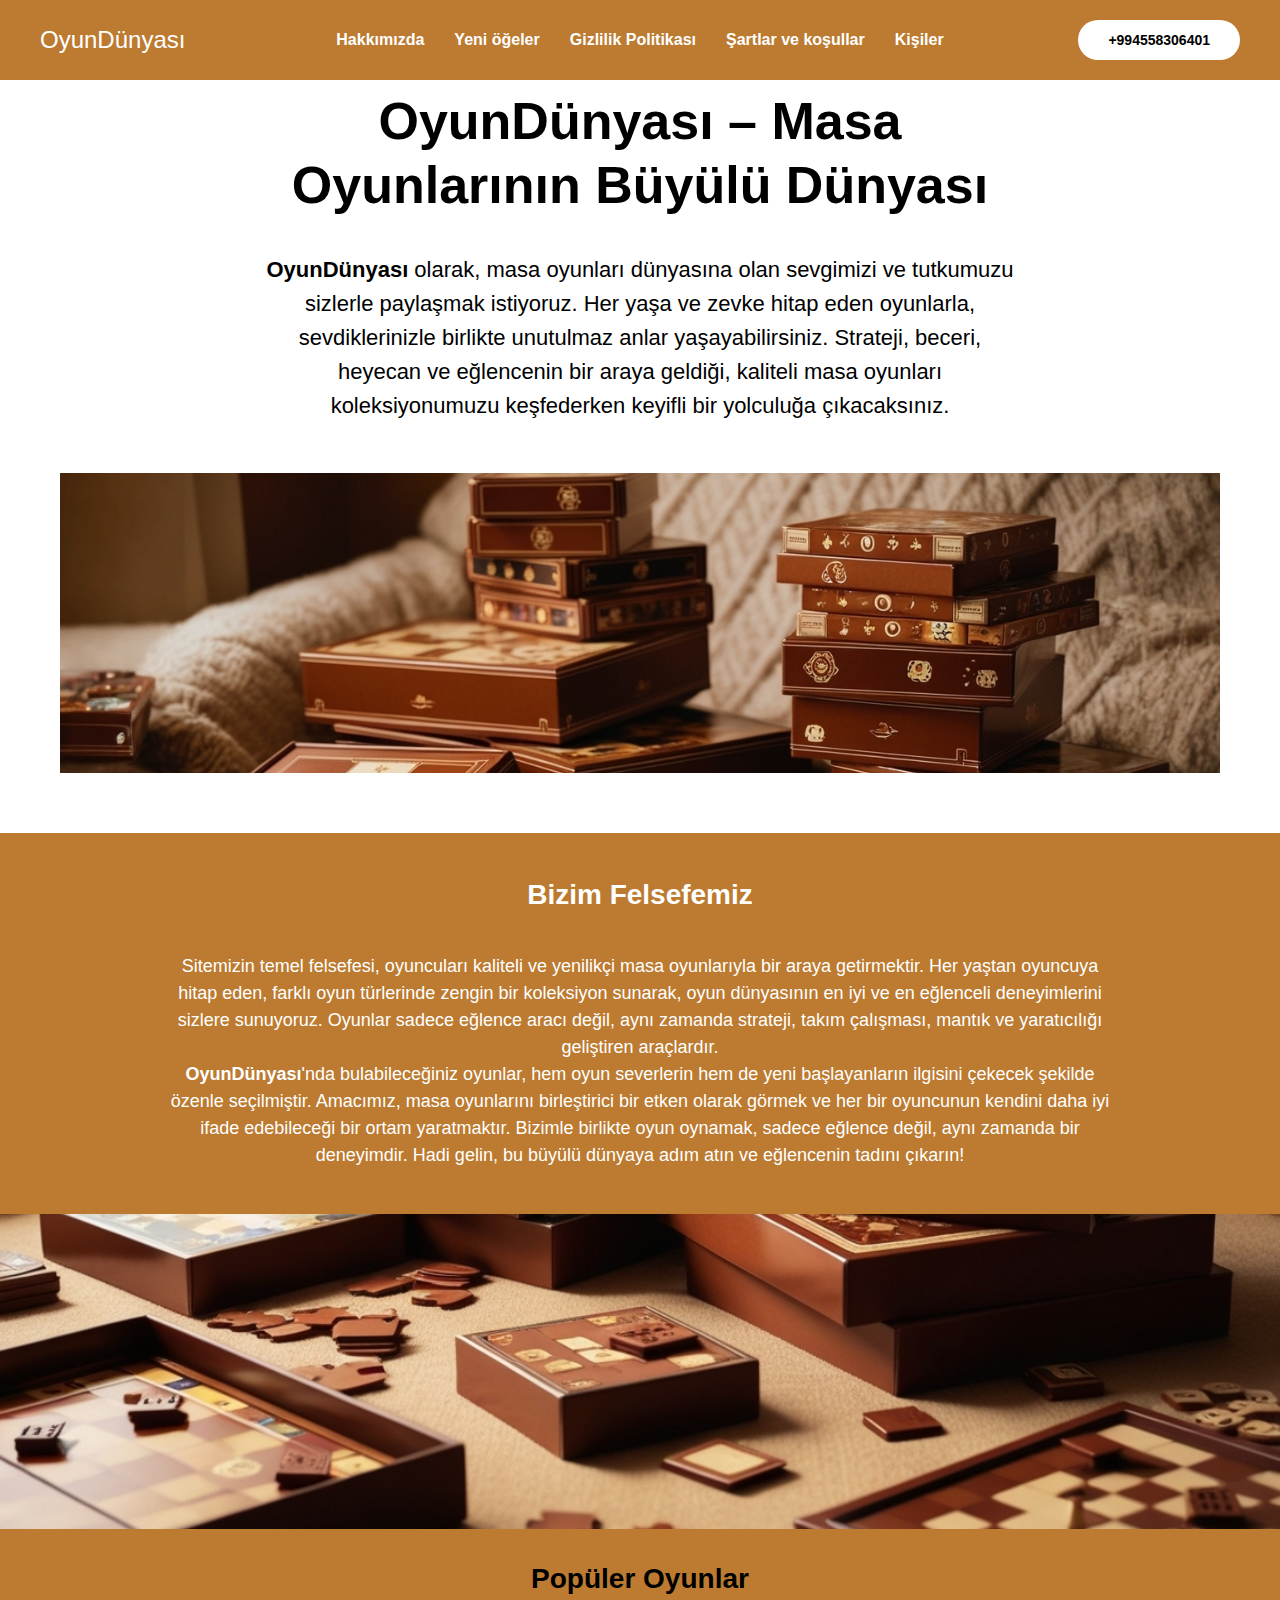
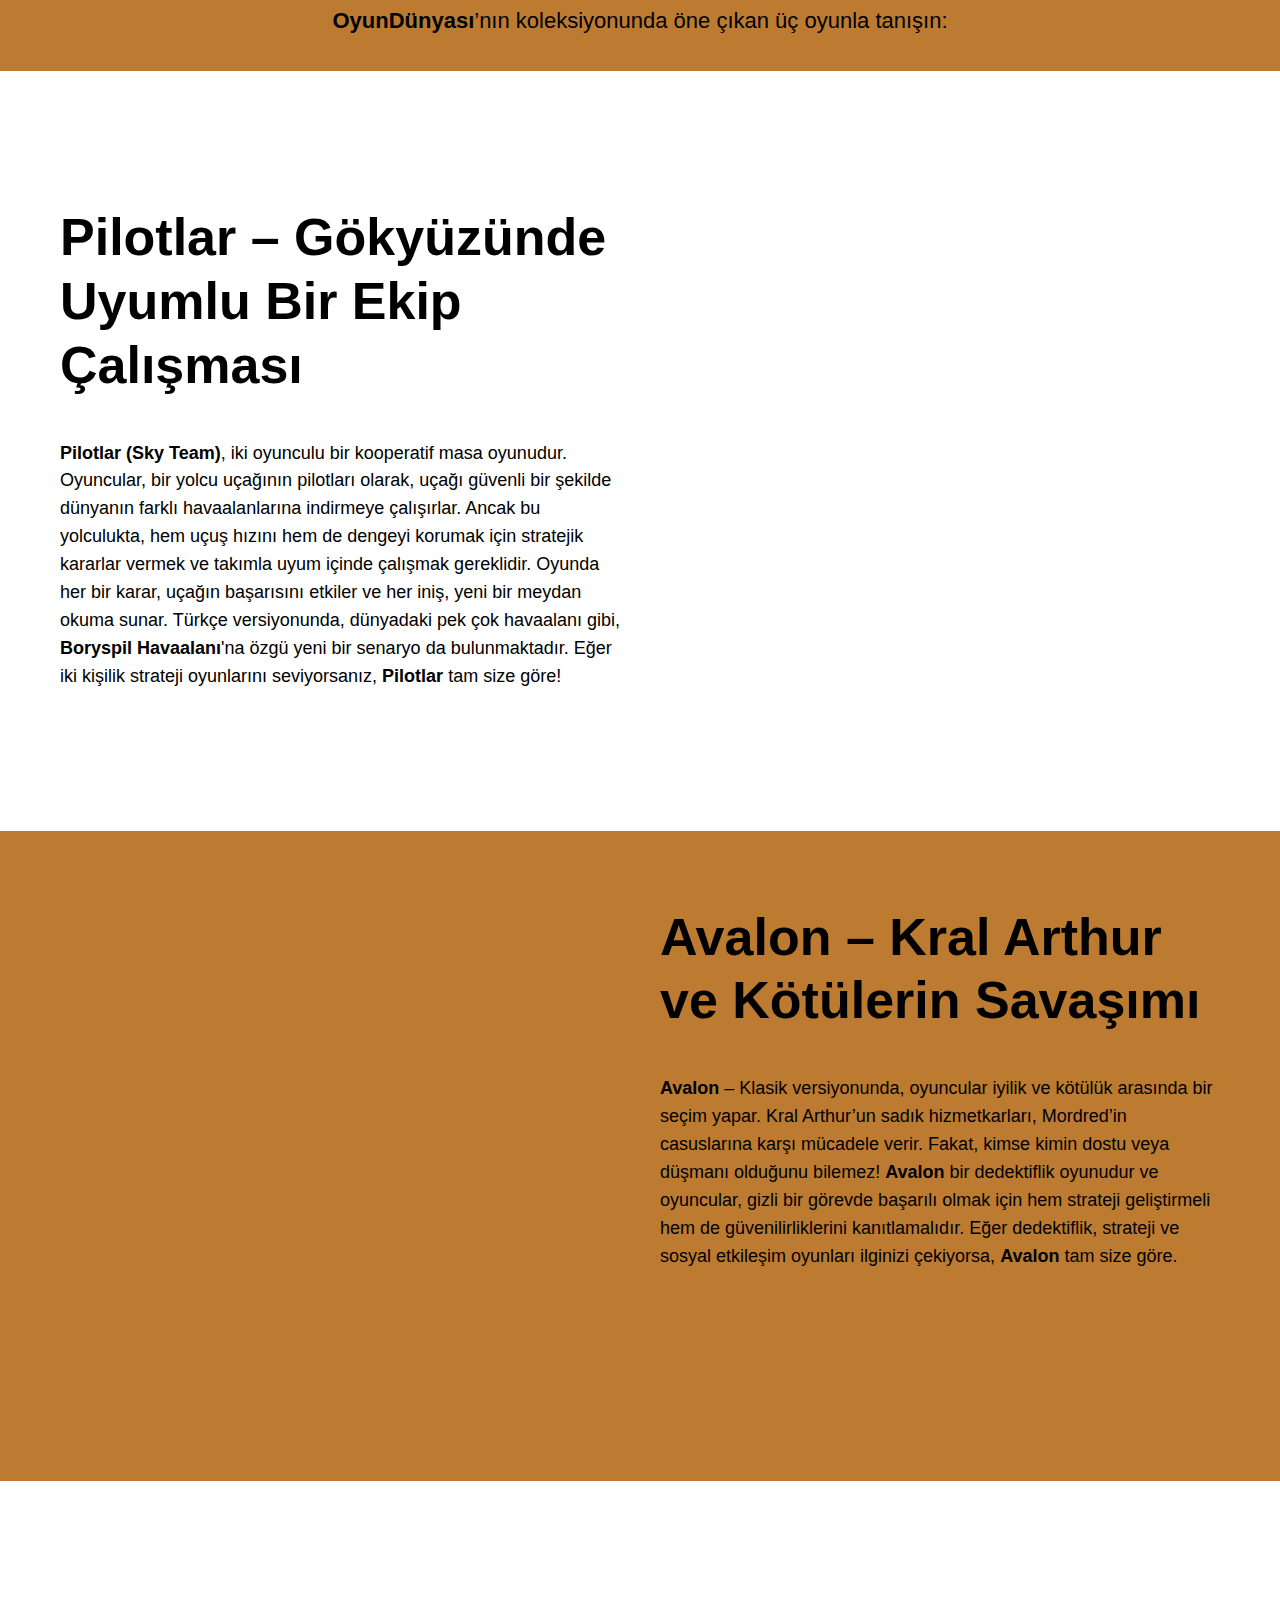
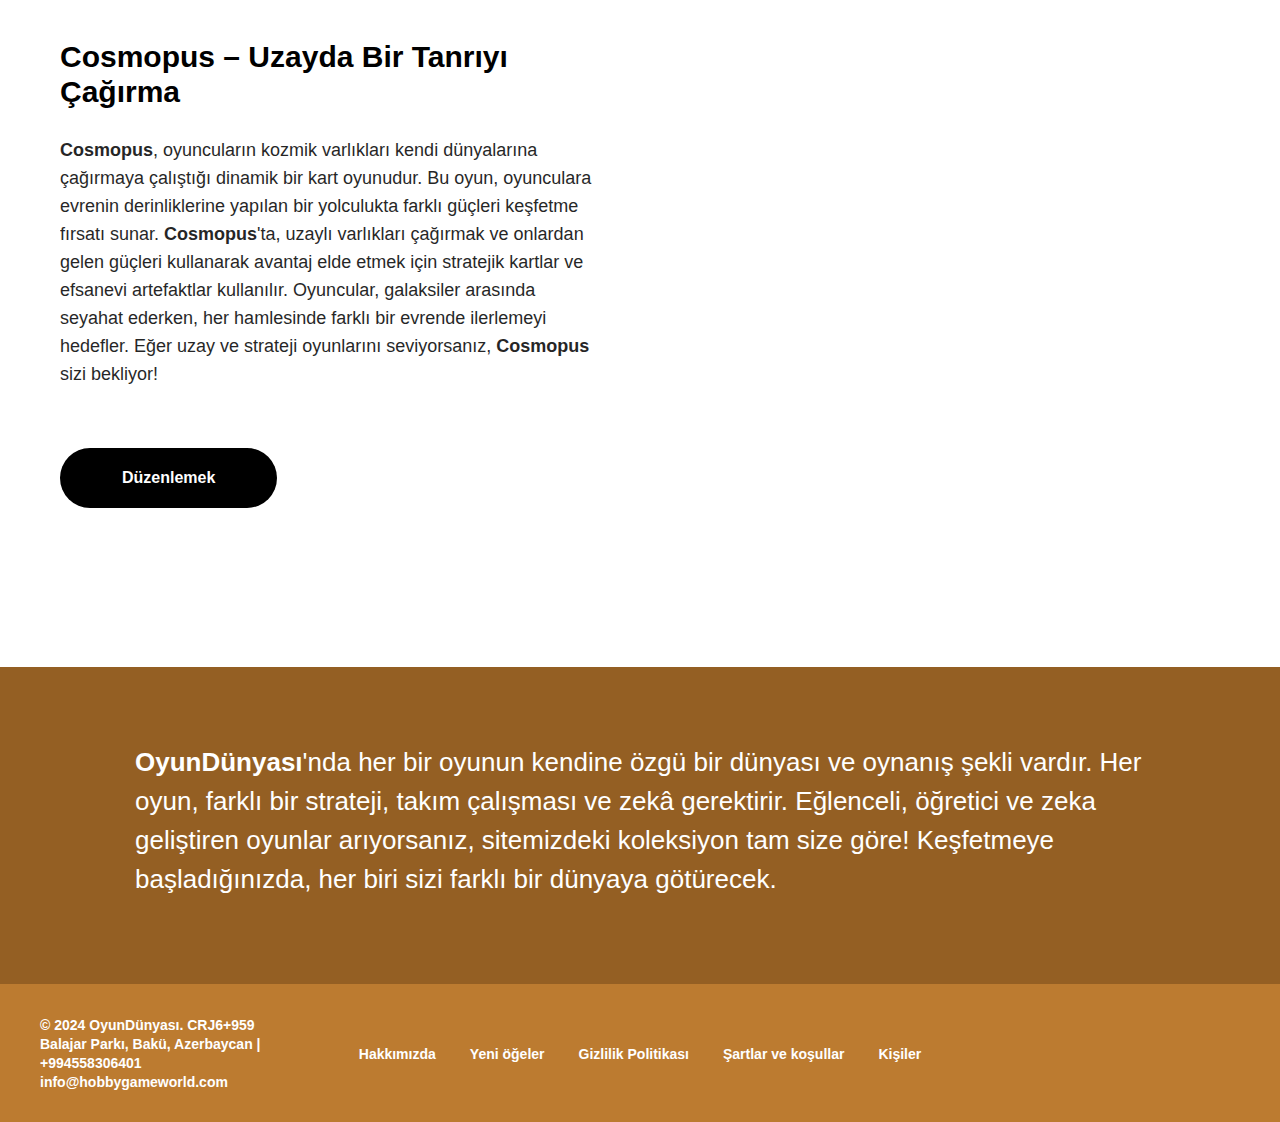
==== commit 417475a5: "c" ====
--- a/index.html
+++ b/index.html
@@ -433,7 +433,7 @@
                 <div class="t389__content" id="contact">
                     <div class="t389__col t389__col_hiddenmobile">
                         <div class="t389__typo t389__copyright t-name t-name_xs" field="text">
-                            © 2024 OyunDünyası. CRJ6+959 Balajar Parkı, Bakü, Azerbaycan | +994558306401<br/>info@hobbygameworld.com.ua
+                            © 2024 OyunDünyası. CRJ6+959 Balajar Parkı, Bakü, Azerbaycan | +994558306401<br/>info@hobbygameworld.com
                         </div>
                     </div>
                     <div class="t389__col t389__col_center t-align_center">
@@ -459,7 +459,7 @@
                     </div>
                     <div class="t389__col t389__col_mobile">
                         <div class="t389__typo t389__copyright t-name t-name_xs" field="text">
-                            © 2024 OyunDünyası. CRJ6+959 Balajar Parkı, Bakü, Azerbaycan | +994558306401<br/>info@hobbygameworld.com.ua
+                            © 2024 OyunDünyası. CRJ6+959 Balajar Parkı, Bakü, Azerbaycan | +994558306401<br/>info@hobbygameworld.com
                         </div>
                     </div>
                     <div class="t389__col">
